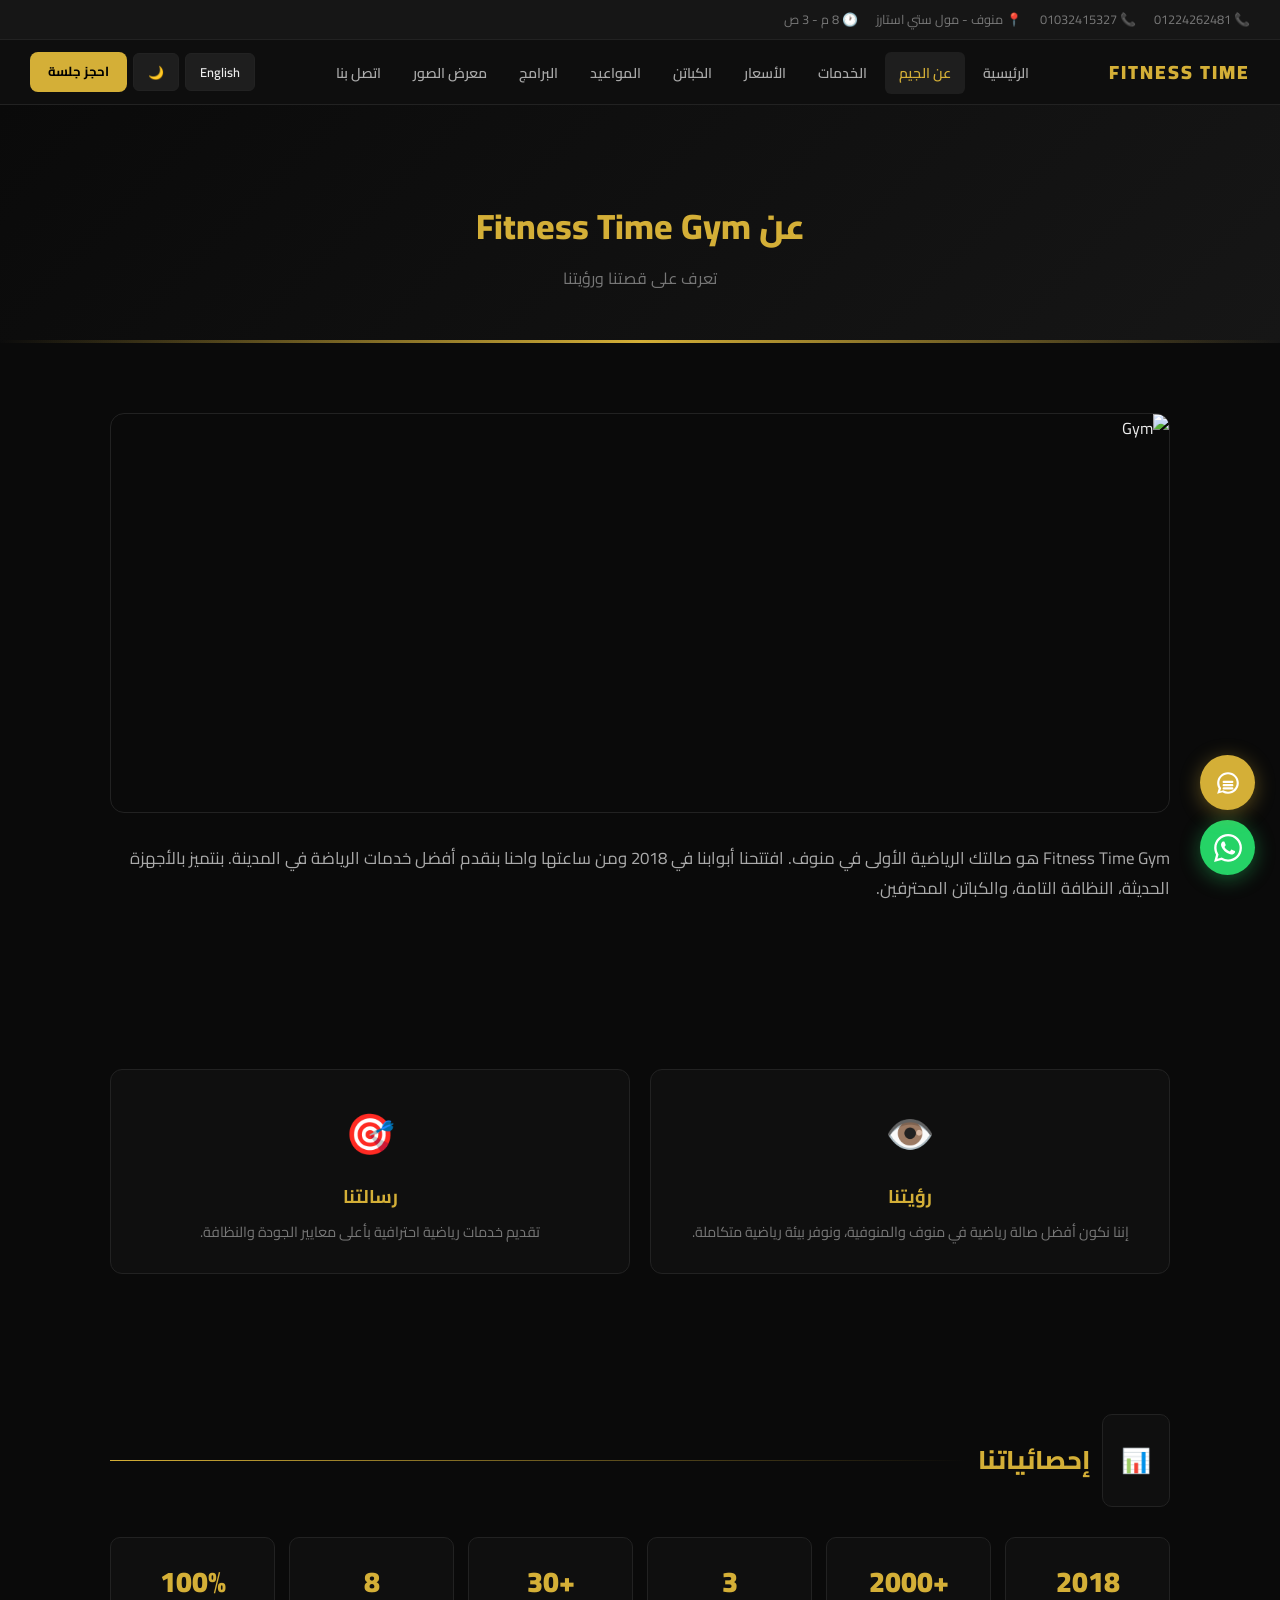
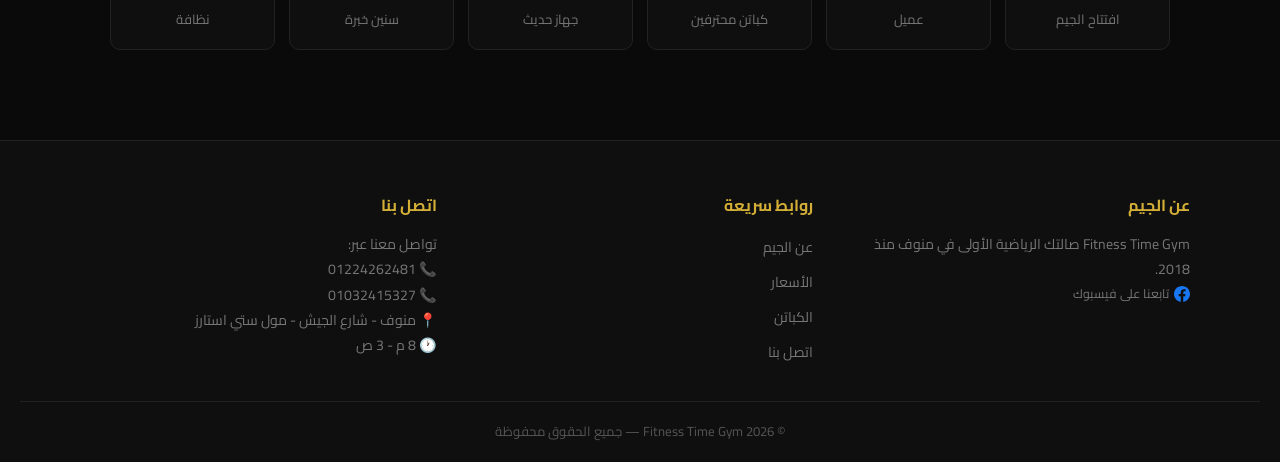
==== about.html @ ae49c4be "fix: chatbot button visibility - higher z-index, white icon, pulse animation" ====
<!DOCTYPE html>
<html lang="ar" dir="rtl">
<head><script>
(function(){var l=localStorage.getItem('ft-lang')||'ar';if(l==='en'){document.documentElement.lang='en';document.documentElement.dir='ltr'}})()
</script>
<meta charset="UTF-8"><meta name="viewport" content="width=device-width,initial-scale=1.0">
<title>عن الجيم - Fitness Time Gym</title>
<link rel="stylesheet" href="css/style.css">
<style>
.about-hero-img{width:100%;height:400px;object-fit:cover;border-radius:14px;border:1px solid var(--border);margin-bottom:30px}
.vision-mission{display:grid;grid-template-columns:1fr 1fr;gap:20px}
@media(max-width:700px){.vision-mission{grid-template-columns:1fr}}
.vm-card{background:var(--bg2);border-radius:12px;padding:28px;border:1px solid var(--border);text-align:center}
.vm-card .ico{font-size:2.5em;margin-bottom:10px}
.vm-card h3{color:var(--gold);font-size:1.15em}
.vm-card p{color:var(--text3);font-size:.9em;margin-top:6px}

.stats-grid{display:grid;grid-template-columns:repeat(auto-fit,minmax(140px,1fr));gap:14px;margin-top:20px}
.stats-grid .st{background:var(--bg2);border-radius:10px;padding:18px 14px;text-align:center;border:1px solid var(--border)}
.stats-grid .st .n{font-size:1.8em;font-weight:900;color:var(--gold)}
.stats-grid .st .l{color:var(--text3);font-size:.82em}
</style>
</head>
<body>
<div class="topbar">
  <div class="topbar-l">
    <span>📞 01224262481</span><span>📞 01032415327</span>
    <span>📍 منوف - مول ستي استارز</span><span>🕐 8 م - 3 ص</span>
  </div>
</div>
<nav>
  <a href="index.html" class="nav-logo">FITNESS TIME</a>
  <ul class="nav-links" id="navLinks">
    <li><a href="index.html" data-i18n="navHome">الرئيسية</a></li>
    <li><a href="about.html" class="active" data-i18n="navAbout">عن الجيم</a></li>
    <li><a href="services.html" data-i18n="navServices">الخدمات</a></li>
    <li><a href="pricing.html" data-i18n="navPricing">الأسعار</a></li>
    <li><a href="trainers.html" data-i18n="navTrainers">الكباتن</a></li>
    <li><a href="schedule.html" data-i18n="navSchedule">المواعيد</a></li>
    <li><a href="programs.html" data-i18n="navPrograms">البرامج</a></li>
    <li><a href="gallery.html" data-i18n="navGallery">معرض الصور</a></li>
    <li><a href="contact.html" data-i18n="navContact">اتصل بنا</a></li>
  </ul>
  <div class="nav-actions">
    <button id="langBtn" onclick="toggleLang()" data-i18n="navLang">English</button>
    <button id="themeBtn" onclick="toggleTheme()">🌙</button>
    <a href="https://wa.me/201224262481" target="_blank" class="btn btn-gold btn-sm" data-i18n="navCta">احجز جلسة</a>
    <button class="nav-toggle" onclick="toggleMenu()">☰</button>
  </div>
</nav>

<div class="page-header">
  <h1 data-i18n="abtTitle">عن Fitness Time Gym</h1>
  <p data-i18n="abtSub">تعرف على قصتنا ورؤيتنا</p>
</div>

<div class="container">
  <section>
    <img class="about-hero-img" src="https://images.unsplash.com/photo-1571902943202-507ec2618e8f?w=1000&q=80" alt="Gym">
    <p class="sd" data-i18n="abtIntro" style="max-width:100%;font-size:1.05em">Fitness Time Gym هو صالتك الرياضية الأولى في منوف. افتتحنا أبوابنا في 2018 ومن ساعتها واحنا بنقدم أفضل خدمات الرياضة في المدينة. بنتميز بالأجهزة الحديثة، النظافة التامة، والكباتن المحترفين. هدفنا هو إننا نساعد كل عميل يوصل لأهدافه الرياضية في أسرع وقت وبأعلى جودة.</p>
  </section>

  <section>
    <div class="vision-mission">
      <div class="vm-card reveal"><div class="ico">👁️</div><h3 data-i18n="vm1">رؤيتنا</h3><p data-i18n="vm1d">إننا نكون أفضل صالة رياضية في منوف والمنوفية، ونوفر بيئة رياضية متكاملة تساعد الجميع يوصل لأهدافهم.</p></div>
      <div class="vm-card reveal"><div class="ico">🎯</div><h3 data-i18n="vm2">رسالتنا</h3><p data-i18n="vm2d">تقديم خدمات رياضية احترافية بأعلى معايير الجودة والنظافة، تحت إشراف نخبة من المدربين المعتمدين.</p></div>
    </div>
  </section>

  <section>
    <div class="sh"><span class="ic">📊</span><h2 data-i18n="statsT">إحصائياتنا</h2><div class="ln"></div></div>
    <div class="stats-grid">
      <div class="st reveal"><div class="n">2018</div><div class="l" data-i18n="st1">عام الافتتاح</div></div>
      <div class="st reveal"><div class="n">+2000</div><div class="l" data-i18n="st2">عميل</div></div>
      <div class="st reveal"><div class="n">3</div><div class="l" data-i18n="st3">كباتن</div></div>
      <div class="st reveal"><div class="n">+30</div><div class="l" data-i18n="st4">جهاز</div></div>
      <div class="st reveal"><div class="n">8</div><div class="l" data-i18n="st5">سنين خبرة</div></div>
      <div class="st reveal"><div class="n">100%</div><div class="l" data-i18n="st6">نظافة</div></div>
    </div>
  </section>


</div>

<footer>
  <div class="ft">
    <div><h3 data-i18n="footerAbout">عن الجيم</h3><p data-i18n="footerAboutT">Fitness Time Gym صالتك الرياضية الأولى في منوف منذ 2018.</p><p><a href="https://www.facebook.com/FitnessTIMEGYM12/" target="_blank" style="display:inline-flex;align-items:center;gap:5px"><svg viewBox="0 0 24 24" fill="#1877f2" width="16" height="16"><path d="M24 12.073c0-6.627-5.373-12-12-12s-12 5.373-12 12c0 5.99 4.388 10.954 10.125 11.854v-8.385H7.078v-3.47h3.047V9.43c0-3.007 1.792-4.669 4.533-4.669 1.312 0 2.686.235 2.686.235v2.953H15.83c-1.491 0-1.956.925-1.956 1.874v2.25h3.328l-.532 3.47h-2.796v8.385C19.612 23.027 24 18.062 24 12.073z"/></svg><span data-i18n="footerFB">تابعنا على فيسبوك</span></a></p></div>
    <div><h3 data-i18n="footerLinks">روابط سريعة</h3><ul><li><a href="about.html" data-i18n="navAbout">عن الجيم</a></li><li><a href="pricing.html" data-i18n="navPricing">الأسعار</a></li><li><a href="trainers.html" data-i18n="navTrainers">الكباتن</a></li><li><a href="contact.html" data-i18n="navContact">اتصل بنا</a></li></ul></div>
    <div><h3 data-i18n="footerContact">اتصل بنا</h3><p data-i18n="footerContactT">تواصل معنا عبر:</p><p>📞 01224262481</p><p>📞 01032415327</p><p>📍 <span data-i18n="footerAddr">منوف - شارع الجيش - مول ستي استارز</span></p><p>🕐 <span data-i18n="footerHours">8 م - 3 ص</span></p></div>
  </div>
  <div class="ft-b">&copy; 2026 Fitness Time Gym — <span data-i18n="footerCopy">جميع الحقوق محفوظة</span></div>
</footer>

<a href="https://wa.me/201224262481" class="whatsapp-float" target="_blank"><svg viewBox="0 0 24 24" fill="#fff"><path d="M17.472 14.382c-.297-.149-1.758-.867-2.03-.967-.273-.099-.471-.148-.67.15-.197.297-.767.966-.94 1.164-.173.199-.347.223-.644.075-.297-.15-1.255-.463-2.39-1.475-.883-.788-1.48-1.761-1.653-2.059-.173-.297-.018-.458.13-.606.134-.133.298-.347.446-.52.149-.174.198-.298.298-.497.099-.198.05-.371-.025-.52-.075-.149-.669-1.612-.916-2.207-.242-.579-.487-.5-.669-.51-.173-.008-.371-.01-.57-.01-.198 0-.52.074-.792.372-.272.297-1.04 1.016-1.04 2.479 0 1.462 1.065 2.875 1.213 3.074.149.198 2.096 3.2 5.077 4.487.709.306 1.262.489 1.694.625.712.227 1.36.195 1.871.118.571-.085 1.758-.719 2.006-1.413.248-.694.248-1.289.173-1.413-.074-.124-.272-.198-.57-.347m-5.421 7.403h-.004a9.87 9.87 0 01-5.031-1.378l-.361-.214-3.741.982.998-3.648-.235-.374a9.86 9.86 0 01-1.51-5.26c.001-5.45 4.436-9.884 9.888-9.884 2.64 0 5.122 1.03 6.988 2.898a9.825 9.825 0 012.893 6.994c-.003 5.45-4.437 9.884-9.885 9.884m8.413-18.297A11.815 11.815 0 0012.05 0C5.495 0 .16 5.335.157 11.892c0 2.096.547 4.142 1.588 5.945L.057 24l6.305-1.654a11.882 11.882 0 005.683 1.448h.005c6.554 0 11.89-5.335 11.893-11.893a11.821 11.821 0 00-3.48-8.413z"/></svg></a>

<script src="js/script.js"></script>
<div class="chat-btn" onclick="toggleChat()"><svg viewBox="0 0 24 24" fill="#fff"><path d="M12 2C6.477 2 2 6.477 2 12c0 1.89.516 3.662 1.41 5.18L2 22l4.82-1.41A9.95 9.95 0 0012 22c5.523 0 10-4.477 10-10S17.523 2 12 2zm0 18c-1.46 0-2.828-.394-4-1.08l-.29-.17-2.86.84.84-2.86-.17-.29A7.96 7.96 0 014 12c0-4.411 3.589-8 8-8s8 3.589 8 8-3.589 8-8 8zm4-10H8a1 1 0 000 2h8a1 1 0 000-2zm0 3H8a1 1 0 000 2h8a1 1 0 000-2zm0 3H8a1 1 0 000 2h8a1 1 0 000-2z"/></svg></div>
<div class="chat-window" id="chatWindow">
  <div class="chat-header"><span data-i18n="chatTitle">💬 Fitness Time</span><button onclick="toggleChat()">✕</button></div>
  <div class="chat-body" id="chatBody"><div class="chat-msg bot" data-i18n="chatWelcome">مرحباً! أنا مساعد Fitness Time. اختر من الأسئلة أدناه:</div></div>
  <div class="chat-qs" id="chatQs">
    <button onclick="chatAnswer('pricing')" data-i18n="q1">💰 الأسعار</button>
    <button onclick="chatAnswer('schedule')" data-i18n="q2">🕐 المواعيد</button>
    <button onclick="chatAnswer('location')" data-i18n="q3">📍 العنوان</button>
    <button onclick="chatAnswer('contact')" data-i18n="q4">📞 التواصل</button>
    <button onclick="chatAnswer('programs')" data-i18n="q5">🏋️ البرامج</button>
    <button onclick="chatAnswer('services')" data-i18n="q6">🔧 الخدمات</button>
  </div>
</div>
</body>
</html>
---- css/style.css ----
@import url('https://fonts.googleapis.com/css2?family=Cairo:wght@300;400;600;700;800;900&display=swap');

:root{--bg:#0a0a0a;--bg2:#0f0f0f;--bg3:#161616;--bg4:#1e1e1e;--bg5:#252525;--text:#eee;--text2:#aaa;--text3:#777;--text4:#555;--border:#222;--gold:#d4af37;--gold2:#c9a82e;--shadow:0 8px 40px rgba(0,0,0,.4);--nav-bg:rgba(15,15,15,.95)}
.light{--bg:#f5f5f5;--bg2:#fff;--bg3:#f0f0f0;--bg4:#e8e8e8;--bg5:#ddd;--text:#111;--text2:#555;--text3:#888;--text4:#aaa;--border:#ddd;--shadow:0 8px 40px rgba(0,0,0,.08);--nav-bg:rgba(255,255,255,.95)}

*{margin:0;padding:0;box-sizing:border-box}
html{scroll-behavior:smooth}
body{font-family:'Cairo',sans-serif;background:var(--bg);color:var(--text);line-height:1.8;transition:background .35s,color .35s;overflow-x:hidden}

a{text-decoration:none;color:inherit}
img{max-width:100%;display:block}

/* ===== TOP BAR ===== */
.topbar{display:flex;justify-content:space-between;align-items:center;padding:8px 30px;background:var(--bg3);border-bottom:1px solid var(--border);font-size:.8em;transition:.35s;flex-wrap:wrap;gap:6px}
.topbar-l{display:flex;gap:18px;flex-wrap:wrap}
.topbar-l span{color:var(--text3);display:flex;align-items:center;gap:5px}
.topbar-l span svg{width:14px;height:14px;fill:var(--gold)}
.topbar-r{display:flex;gap:10px}
.topbar-r a{color:var(--text4);transition:.3s;font-size:1.1em}
.topbar-r a:hover{color:var(--gold)}

/* ===== NAVBAR ===== */
nav{display:flex;justify-content:space-between;align-items:center;padding:0 30px;height:65px;background:var(--nav-bg);border-bottom:1px solid var(--border);position:sticky;top:0;z-index:1000;backdrop-filter:blur(12px);transition:.35s}
.nav-logo{font-weight:900;font-size:1.2em;color:var(--gold);letter-spacing:2px}
.nav-links{display:flex;gap:4px;list-style:none}
.nav-links a{padding:8px 14px;border-radius:6px;color:var(--text2);font-size:.88em;font-weight:600;transition:.3s}
.nav-links a:hover,.nav-links a.active{color:var(--gold);background:var(--bg4)}
.nav-actions{display:flex;gap:6px;align-items:center}
.nav-actions button{background:var(--bg4);border:1px solid var(--border);color:var(--text);padding:6px 14px;border-radius:6px;cursor:pointer;font-size:.8em;font-family:inherit;font-weight:600;transition:.3s}
.nav-actions button:hover{border-color:var(--gold);color:var(--gold)}
.nav-actions .btn-gold{background:var(--gold);color:#000;border-color:var(--gold)}
.nav-actions .btn-gold:hover{background:var(--gold2)}
.nav-toggle{display:none;background:none;border:none;color:var(--text);font-size:1.5em;cursor:pointer;padding:4px}

/* ===== PAGE HEADER ===== */
.page-header{background:linear-gradient(135deg,#0a0a0a,#161616);padding:90px 20px 50px;text-align:center;position:relative}
.light .page-header{background:linear-gradient(135deg,#f5f5f5,#e8e8e8)}
.page-header::after{content:'';position:absolute;bottom:0;left:0;right:0;height:3px;background:linear-gradient(90deg,transparent,var(--gold),transparent)}
.page-header h1{font-size:2.2em;font-weight:800;color:var(--gold)}
.page-header p{color:var(--text3);margin-top:6px;font-size:1em}

/* ===== CONTAINER ===== */
.container{max-width:1100px;margin:auto;padding:0 20px}
section{padding:70px 0}
.sh{display:flex;align-items:center;gap:12px;margin-bottom:30px}
.sh .ic{font-size:1.5em}
.sh h2{font-size:clamp(1.2em,2.5vw,1.6em);font-weight:800;color:var(--gold);white-space:nowrap}
.sh .ln{flex:1;height:1px;background:linear-gradient(90deg,var(--gold),transparent)}
.sd{color:var(--text2);font-size:1em;margin-bottom:25px;max-width:700px}

/* ===== BUTTONS ===== */
.btn{display:inline-block;padding:11px 28px;border-radius:8px;font-weight:700;font-size:.9em;font-family:inherit;border:none;cursor:pointer;transition:.3s}
.btn-gold{background:var(--gold);color:#000}
.btn-gold:hover{background:var(--gold2);transform:translateY(-2px);box-shadow:0 6px 20px rgba(212,175,55,.3)}
.btn-outline{background:transparent;border:2px solid var(--gold);color:var(--gold)}
.btn-outline:hover{background:var(--gold);color:#000;transform:translateY(-2px)}
.btn-sm{padding:8px 18px;font-size:.82em}

/* ===== GRIDS ===== */
.g4{display:grid;grid-template-columns:repeat(auto-fit,minmax(230px,1fr));gap:18px}
.g3{display:grid;grid-template-columns:repeat(auto-fit,minmax(270px,1fr));gap:18px}
.g2{display:grid;grid-template-columns:repeat(auto-fit,minmax(320px,1fr));gap:20px}

/* ===== CARDS ===== */
.card{background:var(--bg2);border-radius:12px;overflow:hidden;border:1px solid var(--border);transition:.4s}
.card:hover{border-color:var(--gold);transform:translateY(-6px);box-shadow:0 12px 40px rgba(212,175,55,.1)}
.card img{width:100%;height:200px;object-fit:cover;display:block;transition:.5s;aspect-ratio:16/9}
.card:hover img{transform:scale(1.05)}
.card-b{padding:18px}
.card-b h3{color:var(--gold);font-size:1.05em;margin-bottom:4px}
.card-b p{color:var(--text3);font-size:.88em}
.card-b .tag{display:inline-block;background:var(--gold);color:#000;font-size:.65em;font-weight:800;padding:2px 12px;border-radius:20px;margin-top:6px}

/* ===== HERO ===== */
.hero{min-height:90vh;display:flex;flex-direction:column;justify-content:center;align-items:center;text-align:center;padding:140px 20px 60px;position:relative;overflow:hidden}
.hero-bg{position:absolute;inset:0;background:linear-gradient(135deg,#0a0a0a,#111,#0a0a0a);z-index:-1;overflow:hidden}
.light .hero-bg{background:linear-gradient(135deg,#f5f5f5,#e8e8e8,#f5f5f5)}
.hero-bg::before{content:'';position:absolute;inset:0;background:radial-gradient(circle at 30% 50%,rgba(212,175,55,.06)0%,transparent 60%),radial-gradient(circle at 70% 50%,rgba(212,175,55,.04)0%,transparent 60%)}
.hero h1{font-size:clamp(2.2em,6vw,4.5em);font-weight:900;color:var(--gold);letter-spacing:4px;text-transform:uppercase;line-height:1.1}
.hero .sub{font-size:clamp(1em,2vw,1.4em);color:var(--text2);margin-top:10px;font-weight:600}
.hl{width:80px;height:3px;background:var(--gold);margin:20px auto 0;border-radius:3px}
.hero .tagline{font-size:1.05em;color:var(--text3);margin-top:14px}

/* ===== HERO STATS ===== */
.hero-stats{display:flex;gap:30px;margin-top:35px;flex-wrap:wrap;justify-content:center}
.hero-stat{text-align:center}
.hero-stat .num{font-size:2em;font-weight:900;color:var(--gold)}
.hero-stat .lbl{color:var(--text3);font-size:.8em;margin-top:-2px}

/* ===== TABS ===== */
.tabs{display:flex;gap:8px;margin-bottom:25px;flex-wrap:wrap}
.tab{background:var(--bg4);border:1px solid var(--border);color:var(--text2);padding:10px 22px;border-radius:8px;cursor:pointer;font-size:.9em;font-family:inherit;font-weight:600;transition:.3s}
.tab:hover{border-color:var(--gold);color:var(--gold)}
.tab.active{background:var(--gold);color:#000;border-color:var(--gold)}
.tab-c{display:none;animation:fadeIn .4s ease}
.tab-c.active{display:block}

@keyframes fadeIn{from{opacity:0;transform:translateY(15px)}to{opacity:1;transform:translateY(0)}}

/* ===== TABLE ===== */
.tw{background:var(--bg2);border-radius:12px;overflow:hidden;border:1px solid var(--border)}
table{width:100%;border-collapse:collapse}
th{background:var(--gold);color:#000;font-weight:800;padding:14px 16px;font-size:.92em;text-align:center}
td{padding:12px 16px;text-align:center;border-bottom:1px solid var(--border);color:var(--text2);font-size:.9em}
tr:last-child td{border-bottom:none}
tr td:first-child{font-weight:700;color:var(--text)}
.tg{color:var(--gold);font-weight:700}

/* ===== PRICING ===== */
.pg{display:grid;grid-template-columns:repeat(auto-fit,minmax(240px,1fr));gap:16px}
.pc{background:var(--bg2);border-radius:12px;padding:26px 20px 22px;border:1px solid var(--border);transition:.4s;text-align:center}
.pc:hover{border-color:var(--gold);transform:translateY(-5px);box-shadow:0 12px 35px rgba(212,175,55,.1)}
.pc.featured{border-color:var(--gold);position:relative}
.pc.featured::before{content:'⭐';position:absolute;top:8px;right:10px;font-size:1.1em}
.pc .pt{font-size:.7em;text-transform:uppercase;letter-spacing:2px;color:var(--text4);margin-bottom:3px}
.pc .pn{font-size:1em;font-weight:800;color:var(--gold);margin-bottom:6px}
.pc .pp{font-size:2em;font-weight:900;color:var(--text)}
.pc .pp span{font-size:.45em;font-weight:400;color:var(--text3)}
.pc .pd{color:var(--text3);font-size:.82em;margin-top:6px}

/* ===== FOOTER ===== */
footer{background:var(--bg2);border-top:1px solid var(--border);padding:50px 20px 0;margin-top:20px;transition:.35s}
.ft{max-width:1100px;margin:auto;display:grid;grid-template-columns:repeat(auto-fit,minmax(200px,1fr));gap:30px;padding-bottom:30px}
.ft h3{color:var(--gold);font-size:1em;font-weight:700;margin-bottom:12px}
.ft p,.ft a{color:var(--text3);font-size:.88em;transition:.3s}
.ft a:hover{color:var(--gold)}
.ft ul{list-style:none}
.ft ul li{margin-bottom:6px}
.ft-social{display:flex;gap:10px;margin-top:10px}
.ft-social a{width:36px;height:36px;border-radius:50%;border:1px solid var(--border);display:flex;align-items:center;justify-content:center;font-size:.9em;transition:.3s}
.ft-social a:hover{border-color:var(--gold);color:var(--gold)}
.ft-b{text-align:center;padding:18px 0;border-top:1px solid var(--border);color:var(--text4);font-size:.82em}

/* ===== CHATBOT ===== */
.chat-btn{position:fixed;bottom:90px;right:25px;z-index:1001;width:55px;height:55px;border-radius:50%;background:var(--gold);display:flex;align-items:center;justify-content:center;box-shadow:0 4px 20px rgba(212,175,55,.4);cursor:pointer;transition:.3s;border:none;animation:chatPulse 2s infinite}
.chat-btn:hover{transform:scale(1.1)}
.chat-btn svg{width:26px;height:26px}
@keyframes chatPulse{0%{box-shadow:0 4px 20px rgba(212,175,55,.4)}50%{box-shadow:0 4px 30px rgba(212,175,55,.7)}100%{box-shadow:0 4px 20px rgba(212,175,55,.4)}}
.chat-window{position:fixed;bottom:155px;right:25px;z-index:1000;width:340px;max-height:460px;background:var(--bg2);border:1px solid var(--border);border-radius:16px;overflow:hidden;box-shadow:0 8px 40px rgba(0,0,0,.5);display:none;flex-direction:column}
.chat-window.open{display:flex}
.chat-header{background:var(--gold);color:#000;padding:14px 18px;font-weight:700;font-size:.95em;display:flex;justify-content:space-between;align-items:center}
.chat-header button{background:none;border:none;color:#000;font-size:1.2em;cursor:pointer;padding:0;font-family:inherit}
.chat-body{flex:1;padding:14px;overflow-y:auto;max-height:300px;min-height:200px}
.chat-msg{margin-bottom:10px;padding:10px 14px;border-radius:12px;font-size:.85em;line-height:1.6;animation:fadeIn .3s;white-space:pre-line}
.chat-msg.bot{background:var(--bg4);color:var(--text);border-bottom-right-radius:4px}
.chat-msg.user{background:var(--gold);color:#000;border-bottom-left-radius:4px;margin-left:auto;max-width:80%;text-align:left}
.chat-qs{padding:10px 14px;border-top:1px solid var(--border);display:flex;flex-wrap:wrap;gap:6px}
.chat-qs button{background:var(--bg4);border:1px solid var(--border);color:var(--text2);padding:7px 12px;border-radius:20px;font-size:.75em;cursor:pointer;font-family:inherit;transition:.3s;font-weight:600}
.chat-qs button:hover{background:var(--gold);color:#000;border-color:var(--gold)}
.chat-back{display:block;background:none;border:none;color:var(--gold);cursor:pointer;font-size:.8em;font-weight:600;padding:8px 0;font-family:inherit;margin-top:4px}

/* ===== WHATSAPP FLOAT ===== */
.whatsapp-float{position:fixed;bottom:25px;right:25px;z-index:999;width:55px;height:55px;border-radius:50%;background:#25d366;display:flex;align-items:center;justify-content:center;box-shadow:0 4px 20px rgba(37,211,102,.4);transition:.3s;animation:pulse 2s infinite}
.whatsapp-float:hover{transform:scale(1.1);box-shadow:0 6px 30px rgba(37,211,102,.5)}
.whatsapp-float svg{width:28px;height:28px;fill:#fff}
@keyframes pulse{0%{box-shadow:0 4px 20px rgba(37,211,102,.4)}50%{box-shadow:0 4px 30px rgba(37,211,102,.6)}100%{box-shadow:0 4px 20px rgba(37,211,102,.4)}}

/* ===== SCROLL REVEAL ===== */
.reveal{opacity:0;transform:translateY(30px);transition:.6s}
.reveal.show{opacity:1;transform:translateY(0)}

/* ===== INFO CARDS ===== */
.ig{display:grid;grid-template-columns:repeat(auto-fit,minmax(200px,1fr));gap:16px}
.ic{background:var(--bg2);padding:24px 18px;border-radius:10px;text-align:center;border:1px solid var(--border);transition:.4s}
.ic:hover{border-color:var(--gold);transform:translateY(-4px);box-shadow:0 10px 30px rgba(212,175,55,.08)}
.ic .ico{font-size:2em;margin-bottom:8px}
.ic h3{color:var(--gold);font-size:1em;margin-bottom:5px}
.ic p{color:var(--text3);font-size:.88em}

/* ===== GALLERY ===== */
.gl{display:grid;grid-template-columns:repeat(auto-fill,minmax(250px,1fr));gap:14px}
.gl img{width:100%;height:230px;object-fit:cover;border-radius:10px;border:1px solid var(--border);transition:.4s;cursor:pointer;aspect-ratio:4/3}
.gl img:hover{border-color:var(--gold);transform:scale(1.02);box-shadow:0 8px 25px rgba(212,175,55,.1)}

/* ===== CONTACT FORM ===== */
.cf{display:grid;grid-template-columns:1fr 1fr;gap:30px}
@media(max-width:700px){.cf{grid-template-columns:1fr}}
.cf input,.cf textarea,.cf select{width:100%;padding:12px 16px;background:var(--bg4);border:1px solid var(--border);border-radius:8px;color:var(--text);font-family:inherit;font-size:.9em;transition:.3s;outline:none}
.cf input:focus,.cf textarea:focus,.cf select:focus{border-color:var(--gold)}
.cf textarea{height:130px;resize:vertical}
.cf label{font-size:.88em;color:var(--text2);margin-bottom:4px;display:block}

/* ===== SHOP ===== */
.shop-g{display:grid;grid-template-columns:repeat(auto-fit,minmax(220px,1fr));gap:18px}
.shop-c{background:var(--bg2);border-radius:12px;overflow:hidden;border:1px solid var(--border);transition:.4s}
.shop-c:hover{border-color:var(--gold);transform:translateY(-5px);box-shadow:0 12px 35px rgba(212,175,55,.1)}
.shop-c img{width:100%;height:220px;object-fit:cover}
.shop-b{padding:16px}
.shop-b h3{color:var(--gold);font-size:1em}
.shop-b .price{font-size:1.2em;font-weight:800;color:var(--text);margin:6px 0}
.shop-b .price span{font-size:.7em;color:var(--text3);font-weight:400}
.shop-b .old{text-decoration:line-through;color:var(--text4);font-size:.85em;margin-right:6px}

/* ===== TRAINERS ===== */
.tg{display:grid;grid-template-columns:repeat(auto-fit,minmax(220px,1fr));gap:22px}
.tc{background:var(--bg2);border-radius:14px;text-align:center;padding:30px 18px 22px;border:1px solid var(--border);transition:.4s}
.tc:hover{border-color:var(--gold);transform:translateY(-6px);box-shadow:0 12px 35px rgba(212,175,55,.1)}
.tc .av{width:100px;height:100px;margin:0 auto 14px;border-radius:50%;display:flex;align-items:center;justify-content:center;font-size:2.2em;font-weight:900;color:var(--gold);background:var(--bg4);border:3px solid var(--gold);transition:.4s}
.tc:hover .av{background:var(--gold);color:#000}
.tc h3{color:var(--gold);font-size:1.1em}
.tc .role{color:var(--text3);font-size:.85em;margin-top:2px}
.tc .t-spec{margin-top:10px;display:flex;flex-wrap:wrap;gap:6px;justify-content:center}
.tc .t-spec span{background:var(--bg4);padding:3px 12px;border-radius:20px;font-size:.75em;color:var(--text2);border:1px solid var(--border)}

/* ===== TESTIMONIALS ===== */
.test-grid{display:grid;grid-template-columns:repeat(auto-fit,minmax(280px,1fr));gap:18px}
.test-c{background:var(--bg2);border-radius:12px;padding:22px;border:1px solid var(--border);transition:.4s}
.test-c:hover{border-color:var(--gold)}
.test-c .stars{color:var(--gold);margin-bottom:6px}
.test-c p{color:var(--text2);font-size:.9em;font-style:italic}
.test-c .author{color:var(--gold);font-weight:700;margin-top:10px;font-size:.9em}

/* ===== RESPONSIVE ===== */
@media(max-width:850px){
  .nav-links{display:none;position:absolute;top:65px;left:0;right:0;background:var(--nav-bg);border-bottom:1px solid var(--border);flex-direction:column;padding:12px 20px;gap:2px}
  .nav-links.open{display:flex}
  .nav-links a{padding:10px 14px}
  .nav-toggle{display:block}
  .topbar-l{font-size:.78em;gap:10px}
}
@media(max-width:500px){
  .topbar{padding:6px 14px;justify-content:center}
  .topbar-l{gap:8px;justify-content:center}
  nav{padding:0 14px}
  section{padding:40px 0}
  .hero{padding:120px 16px 40px;min-height:auto}
  .hero-stats{gap:16px}
  .hero-stat .num{font-size:1.5em}
  .page-header{padding:80px 16px 35px}
  .page-header h1{font-size:1.5em}
}

/* ===== REVIEW FORM ===== */
.review-form{max-width:600px;margin:40px auto 0;background:var(--bg2);border:1px solid var(--border);border-radius:16px;padding:36px;box-shadow:var(--shadow)}
.review-form .rf-row{display:grid;grid-template-columns:1fr auto;gap:16px;align-items:center;margin-bottom:18px}
.review-form input,.review-form textarea{width:100%;padding:14px 18px;border:1px solid var(--border);border-radius:10px;background:var(--bg3);color:var(--text);font-family:inherit;font-size:.95em;transition:.3s;margin-bottom:16px}
.review-form input:focus,.review-form textarea:focus{outline:none;border-color:var(--gold);box-shadow:0 0 0 3px rgba(212,175,55,.15)}
.review-form textarea{resize:vertical;min-height:100px}
.review-form .btn{width:100%;padding:14px;font-size:1em;border-radius:10px;cursor:pointer}
.star-rating{direction:ltr;text-align:center;margin-bottom:16px;font-size:2.4em;letter-spacing:6px}
.star-rating .star{color:var(--bg4);cursor:pointer;transition:.2s;padding:0 2px}
.star-rating .star.active,.star-rating .star:hover{color:var(--gold);text-shadow:0 0 12px rgba(212,175,55,.3)}
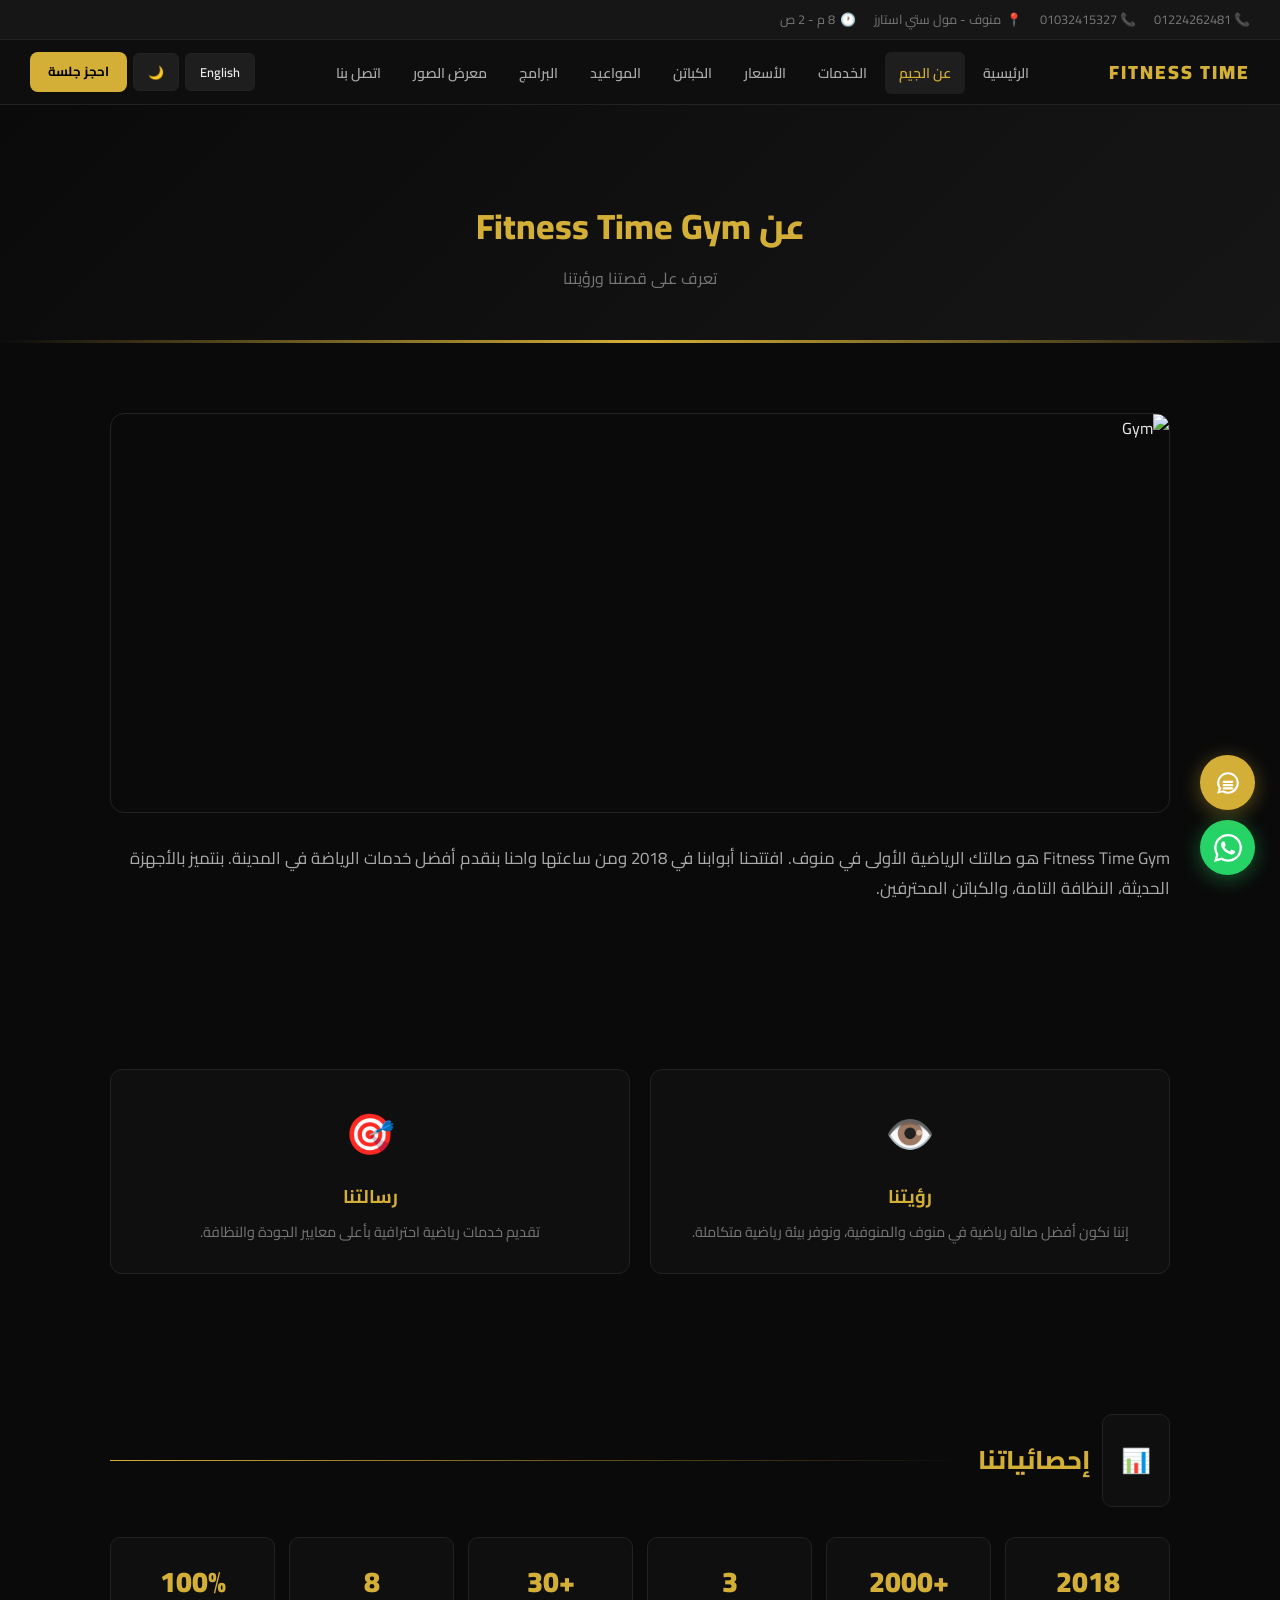
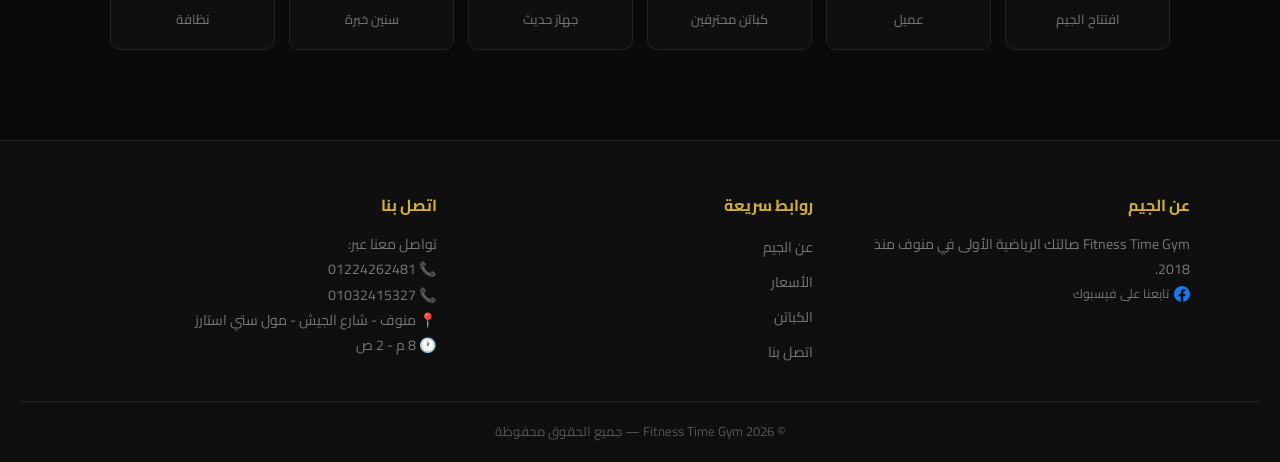
==== commit b03cf7a4: "fix: update all hours to 2AM closing, add data-i18n to topbars, fix contact hours, English AM/PM for" ====
--- a/about.html
+++ b/about.html
@@ -25,7 +25,7 @@
 <div class="topbar">
   <div class="topbar-l">
     <span>📞 01224262481</span><span>📞 01032415327</span>
-    <span>📍 منوف - مول ستي استارز</span><span>🕐 8 م - 3 ص</span>
+    <span>📍 <span data-i18n="topAddr">منوف - مول ستي استارز</span></span><span>🕐 <span data-i18n="topHours">8 م - 2 ص</span></span>
   </div>
 </div>
 <nav>
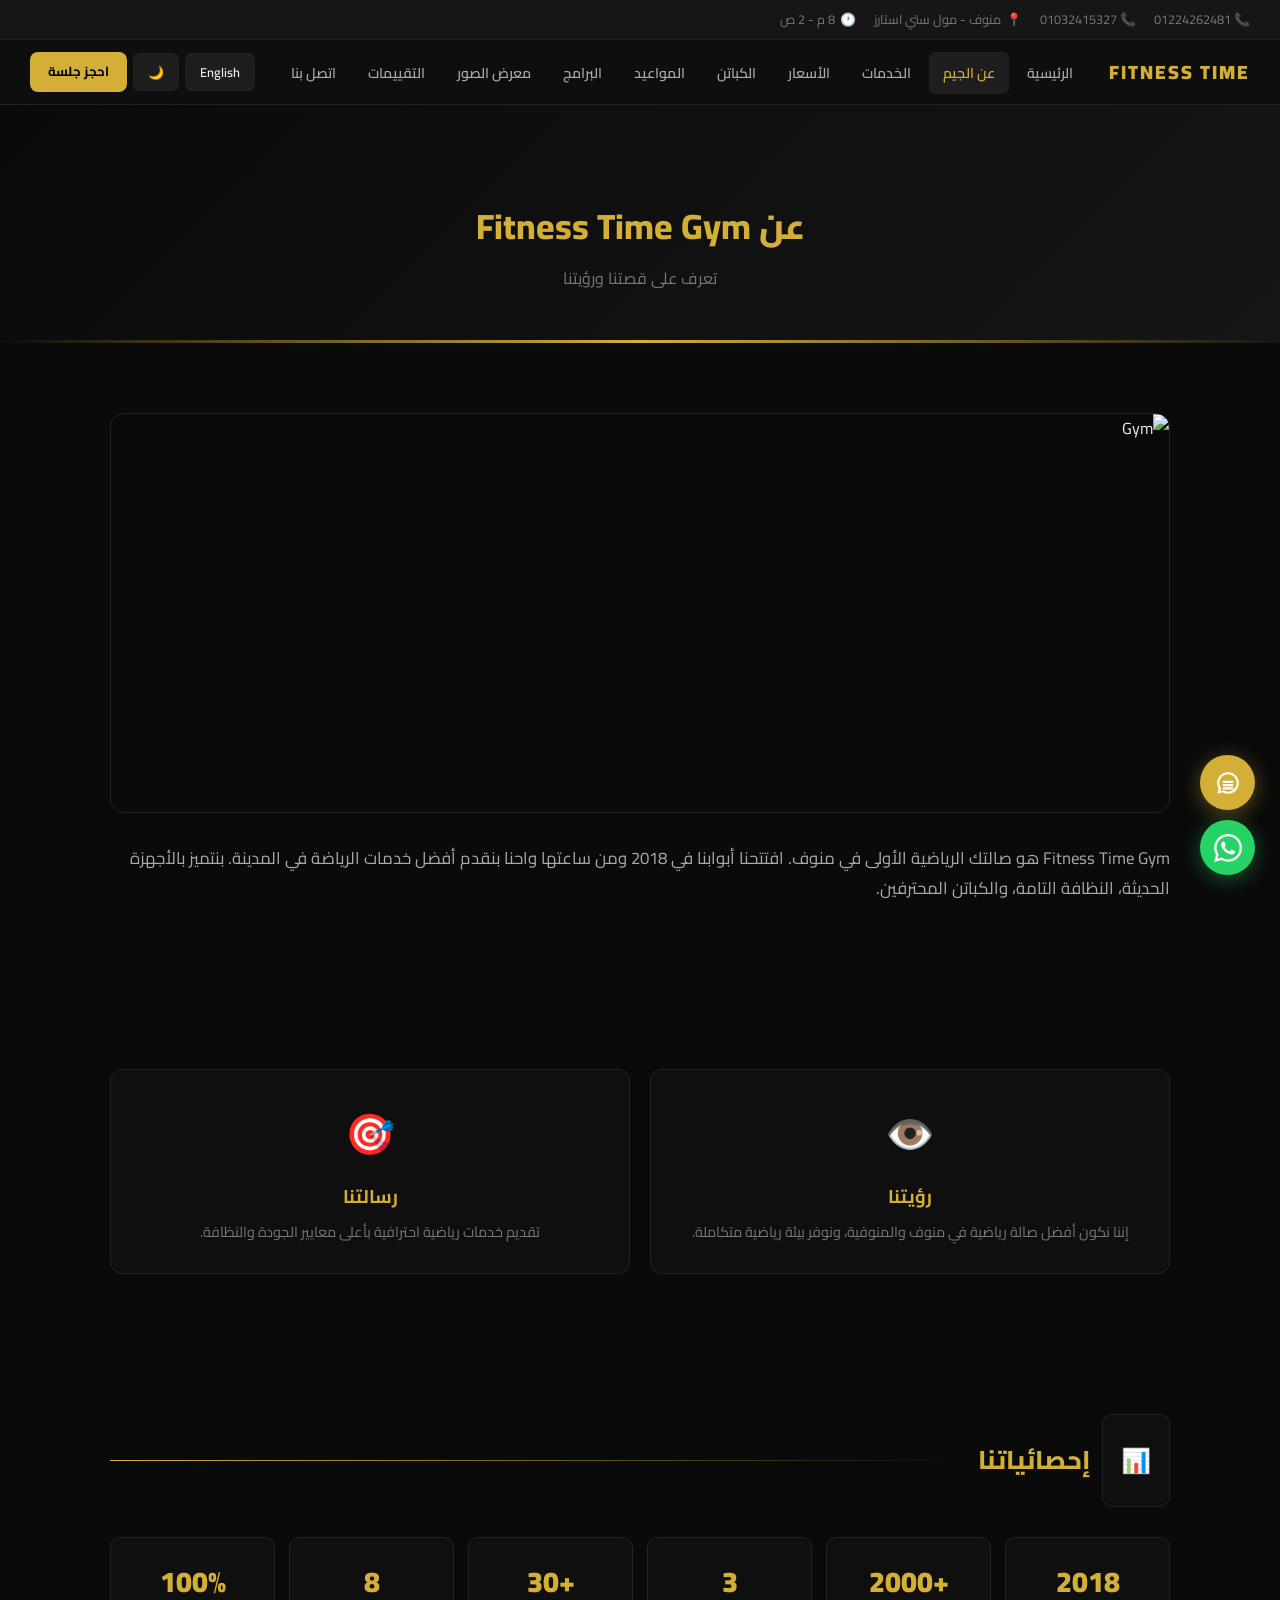
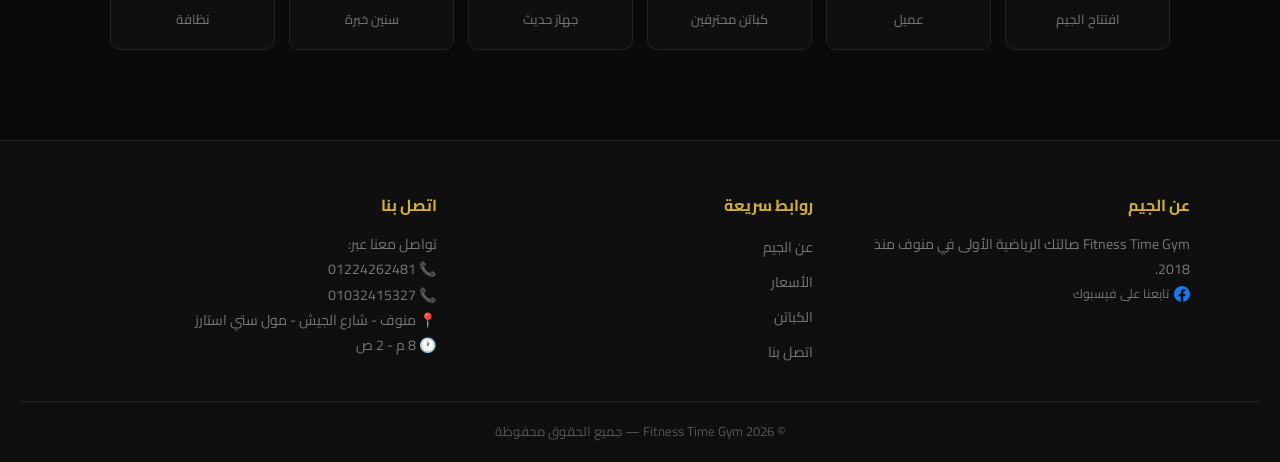
==== commit 6d39abe1: "feat: create reviews page with avg rating, all reviews, and form; remove from trainers" ====
--- a/about.html
+++ b/about.html
@@ -39,6 +39,7 @@
     <li><a href="schedule.html" data-i18n="navSchedule">المواعيد</a></li>
     <li><a href="programs.html" data-i18n="navPrograms">البرامج</a></li>
     <li><a href="gallery.html" data-i18n="navGallery">معرض الصور</a></li>
+    <li><a href="reviews.html" data-i18n="navReviews">التقييمات</a></li>
     <li><a href="contact.html" data-i18n="navContact">اتصل بنا</a></li>
   </ul>
   <div class="nav-actions">
--- a/css/style.css
+++ b/css/style.css
@@ -62,13 +62,13 @@
 .g2{display:grid;grid-template-columns:repeat(auto-fit,minmax(320px,1fr));gap:20px}
 
 /* ===== CARDS ===== */
-.card{background:var(--bg2);border-radius:12px;overflow:hidden;border:1px solid var(--border);transition:.4s}
-.card:hover{border-color:var(--gold);transform:translateY(-6px);box-shadow:0 12px 40px rgba(212,175,55,.1)}
-.card img{width:100%;height:200px;object-fit:cover;display:block;transition:.5s;aspect-ratio:16/9}
-.card:hover img{transform:scale(1.05)}
-.card-b{padding:18px}
-.card-b h3{color:var(--gold);font-size:1.05em;margin-bottom:4px}
-.card-b p{color:var(--text3);font-size:.88em}
+.card,.prog-card{background:var(--bg2);border-radius:12px;overflow:hidden;border:1px solid var(--border);transition:.4s}
+.card:hover,.prog-card:hover{border-color:var(--gold);transform:translateY(-6px);box-shadow:0 12px 40px rgba(212,175,55,.1)}
+.card img,.prog-card img{width:100%;height:200px;object-fit:cover;display:block;transition:.5s;aspect-ratio:16/9}
+.card:hover img,.prog-card:hover img{transform:scale(1.05)}
+.card-b,.prog-b{padding:18px}
+.card-b h3,.prog-b h3{color:var(--gold);font-size:1.05em;margin-bottom:4px}
+.card-b p,.prog-b p{color:var(--text3);font-size:.88em}
 .card-b .tag{display:inline-block;background:var(--gold);color:#000;font-size:.65em;font-weight:800;padding:2px 12px;border-radius:20px;margin-top:6px}
 
 /* ===== HERO ===== */
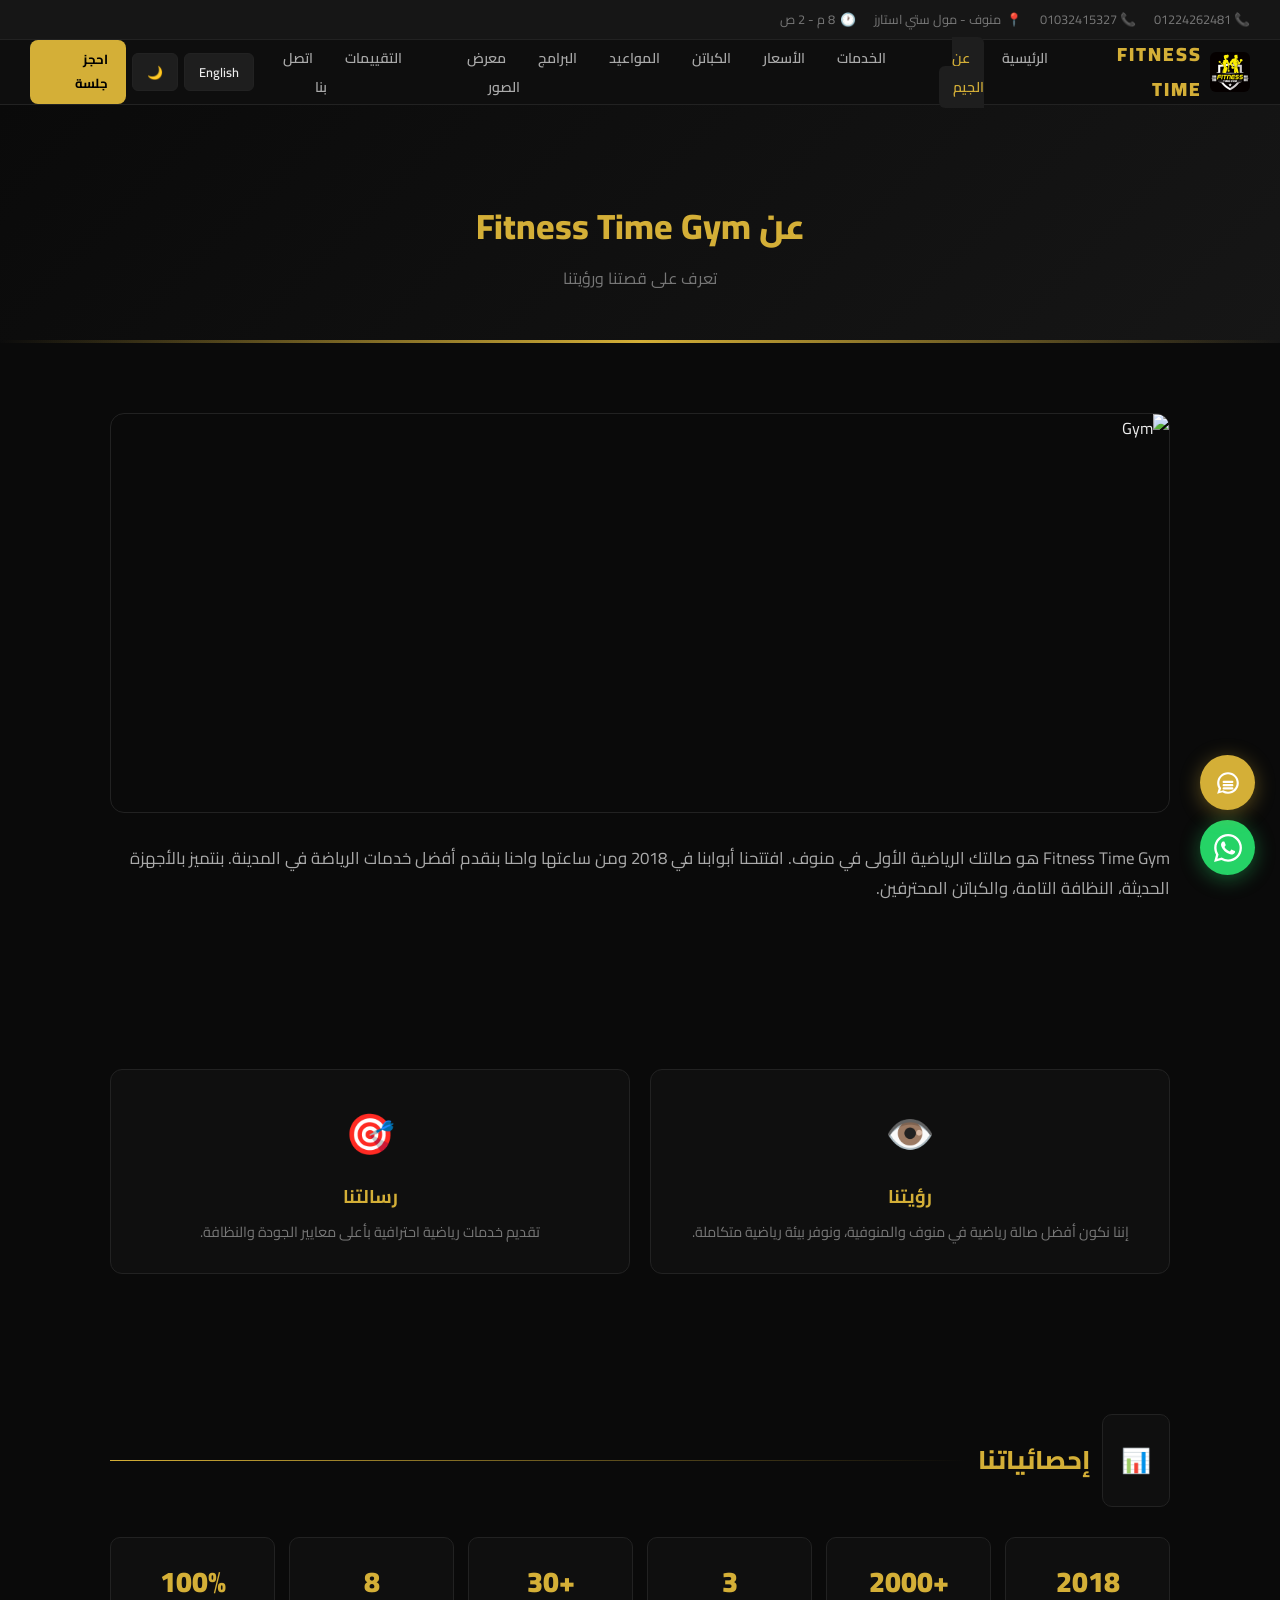
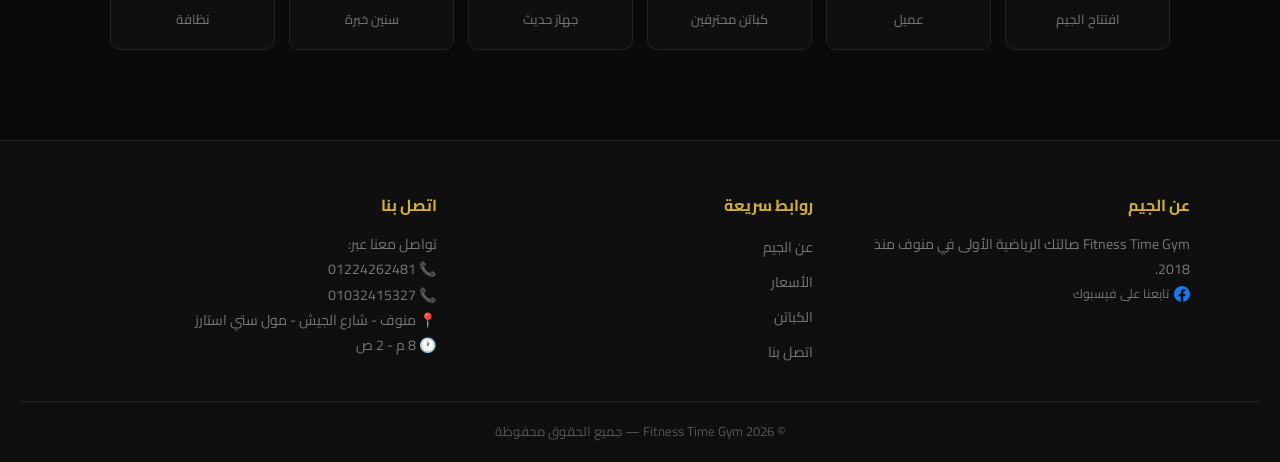
==== commit bf9fdb5b: "feat: add logo image to nav on all pages" ====
--- a/about.html
+++ b/about.html
@@ -29,7 +29,7 @@
   </div>
 </div>
 <nav>
-  <a href="index.html" class="nav-logo">FITNESS TIME</a>
+  <a href="index.html" class="nav-logo" style="display:flex;align-items:center;gap:8px"><img src="images/304953276_562180502370893_6630783382951813738_n.jpg" alt="Fitness Time" style="height:40px;display:block;border-radius:6px">FITNESS TIME</a>
   <ul class="nav-links" id="navLinks">
     <li><a href="index.html" data-i18n="navHome">الرئيسية</a></li>
     <li><a href="about.html" class="active" data-i18n="navAbout">عن الجيم</a></li>
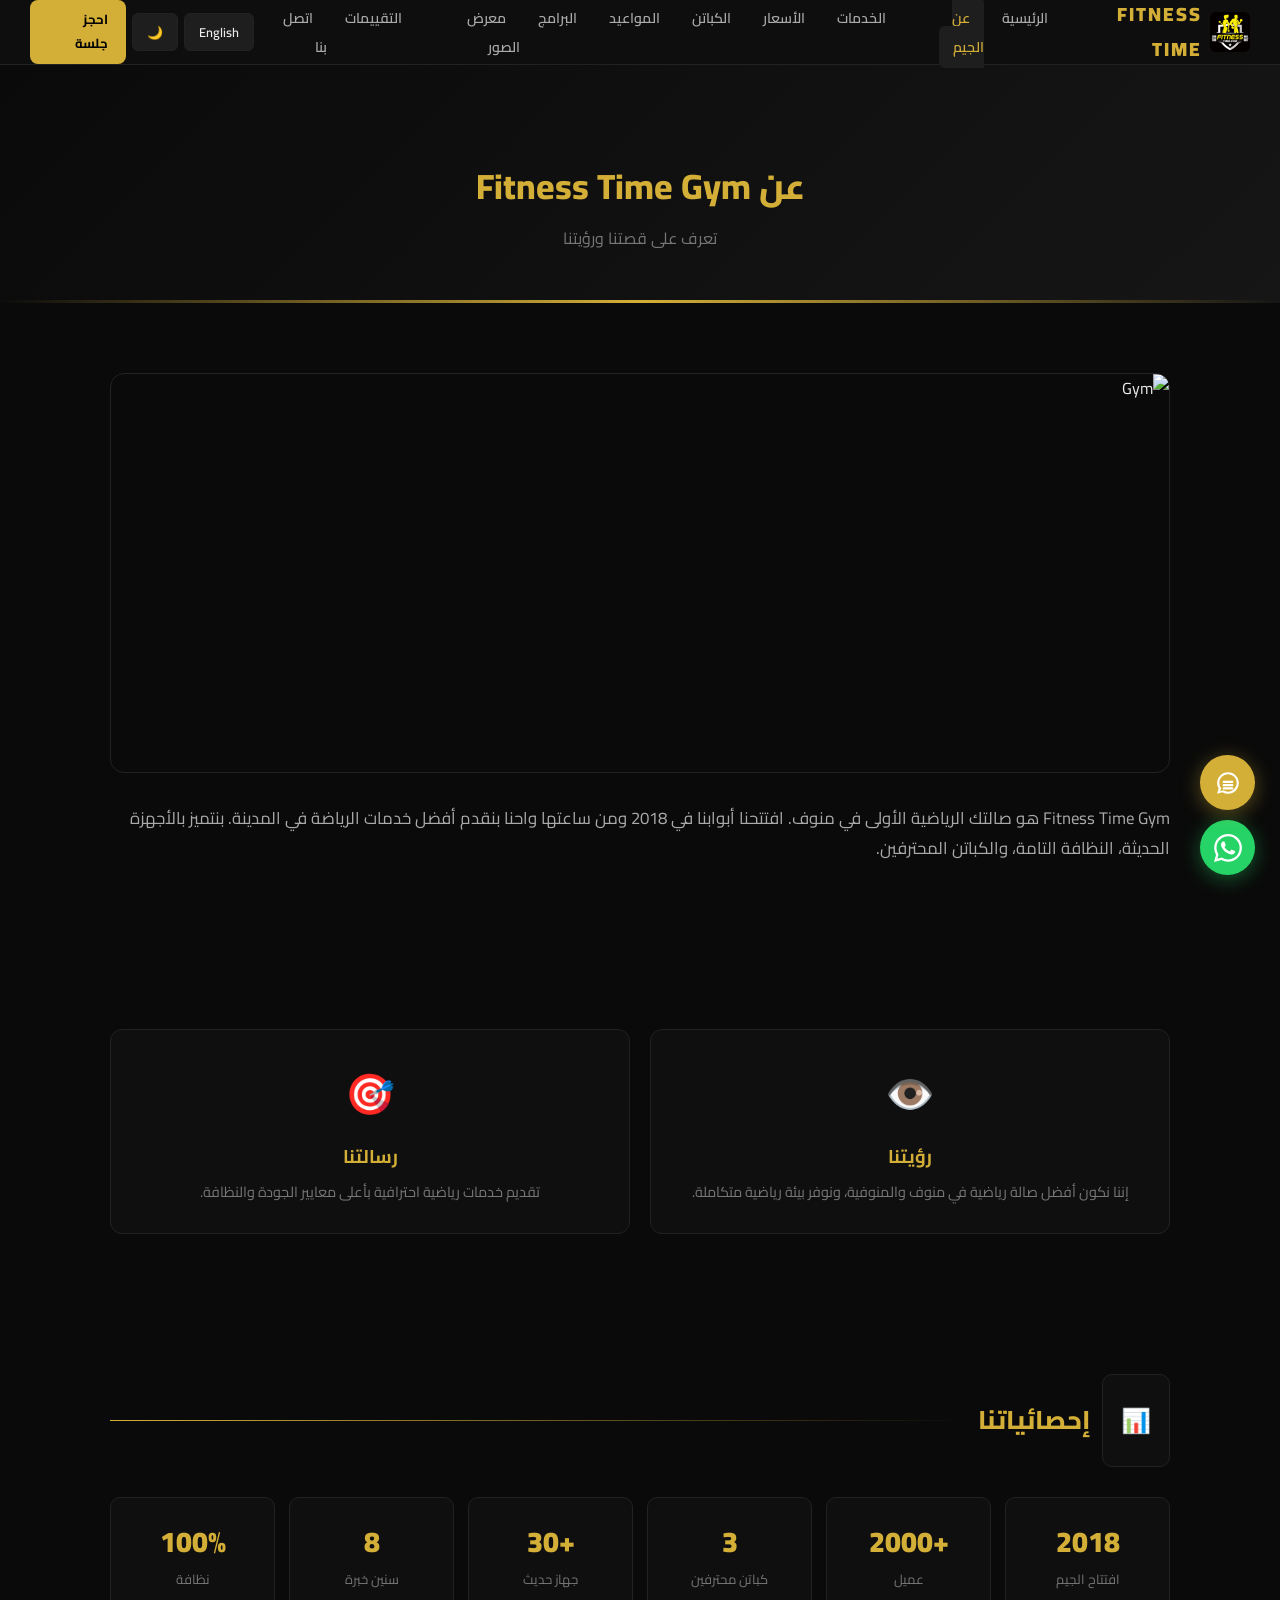
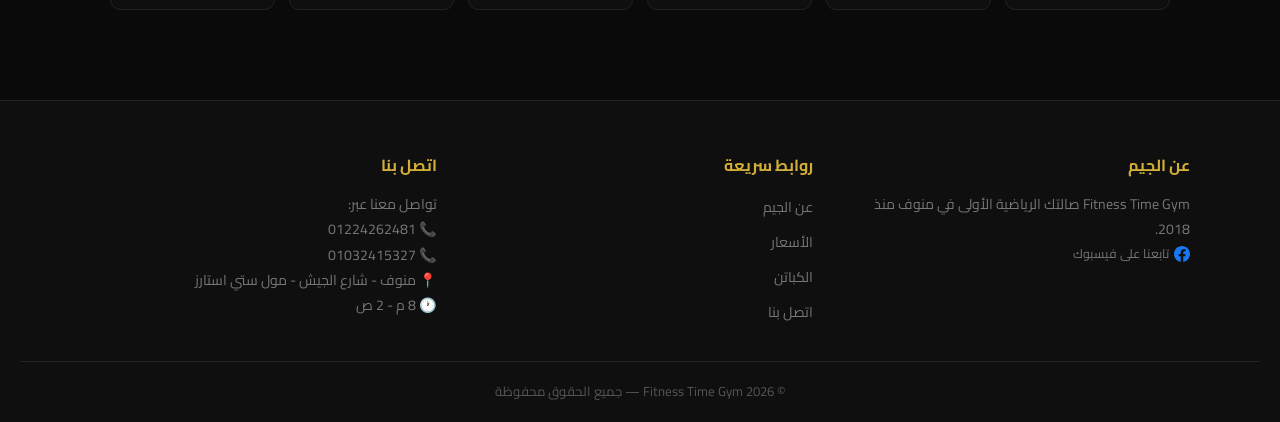
==== commit 53558e2f: "remove topbar from all pages" ====
--- a/about.html
+++ b/about.html
@@ -22,11 +22,6 @@
 </style>
 </head>
 <body>
-<div class="topbar">
-  <div class="topbar-l">
-    <span>📞 01224262481</span><span>📞 01032415327</span>
-    <span>📍 <span data-i18n="topAddr">منوف - مول ستي استارز</span></span><span>🕐 <span data-i18n="topHours">8 م - 2 ص</span></span>
-  </div>
 </div>
 <nav>
   <a href="index.html" class="nav-logo" style="display:flex;align-items:center;gap:8px"><img src="images/304953276_562180502370893_6630783382951813738_n.jpg" alt="Fitness Time" style="height:40px;display:block;border-radius:6px">FITNESS TIME</a>
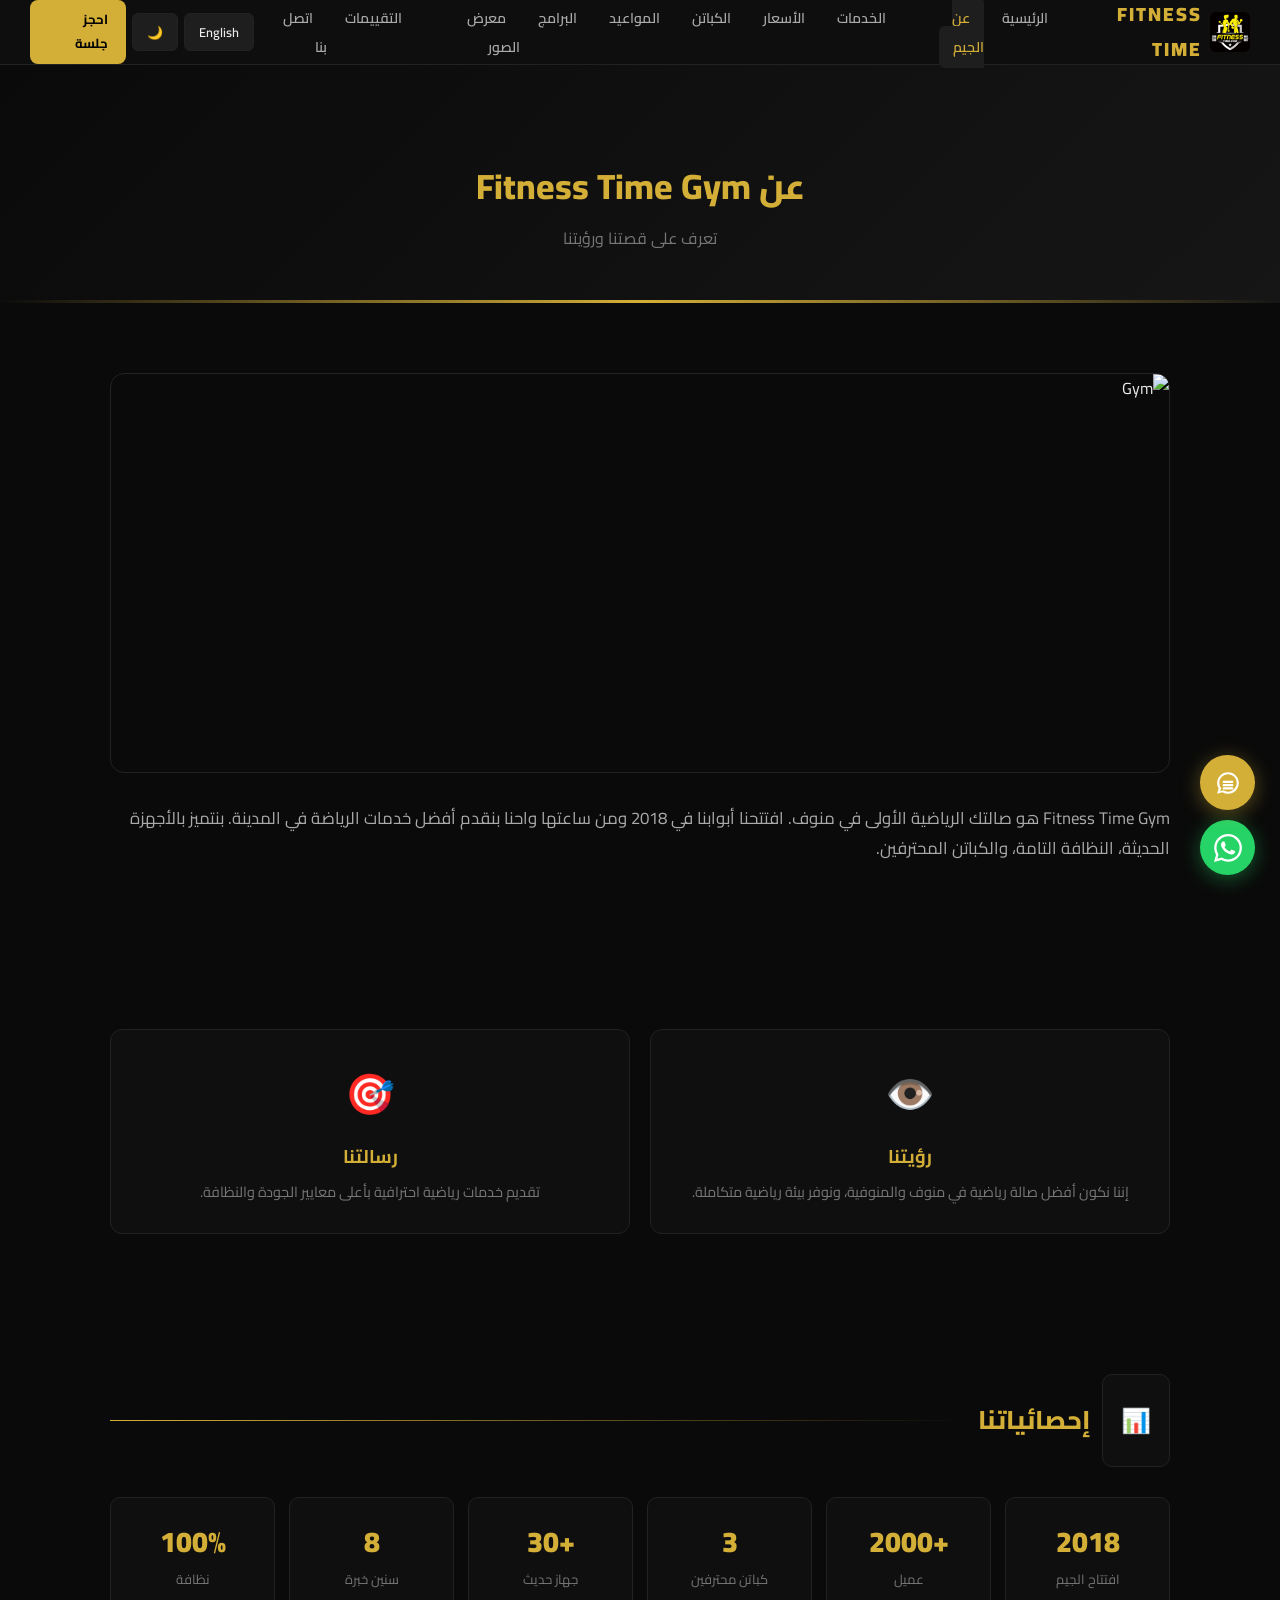
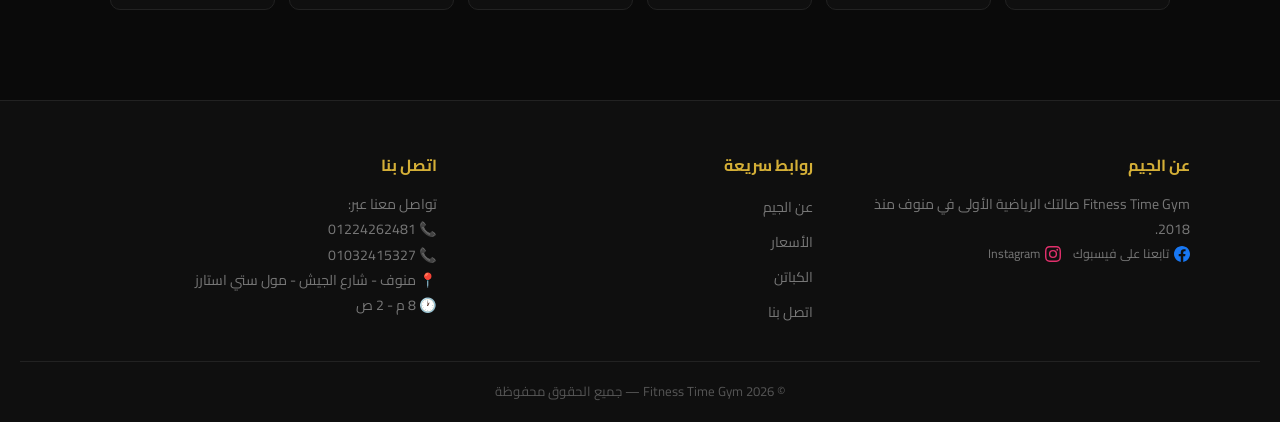
==== commit 2cc1fd93: "fix: remove duplicate Instagram links from contact page, add Instagram link in footer on all pages" ====
--- a/about.html
+++ b/about.html
@@ -80,7 +80,7 @@
 
 <footer>
   <div class="ft">
-    <div><h3 data-i18n="footerAbout">عن الجيم</h3><p data-i18n="footerAboutT">Fitness Time Gym صالتك الرياضية الأولى في منوف منذ 2018.</p><p><a href="https://www.facebook.com/FitnessTIMEGYM12/" target="_blank" style="display:inline-flex;align-items:center;gap:5px"><svg viewBox="0 0 24 24" fill="#1877f2" width="16" height="16"><path d="M24 12.073c0-6.627-5.373-12-12-12s-12 5.373-12 12c0 5.99 4.388 10.954 10.125 11.854v-8.385H7.078v-3.47h3.047V9.43c0-3.007 1.792-4.669 4.533-4.669 1.312 0 2.686.235 2.686.235v2.953H15.83c-1.491 0-1.956.925-1.956 1.874v2.25h3.328l-.532 3.47h-2.796v8.385C19.612 23.027 24 18.062 24 12.073z"/></svg><span data-i18n="footerFB">تابعنا على فيسبوك</span></a></p></div>
+    <div><h3 data-i18n="footerAbout">عن الجيم</h3><p data-i18n="footerAboutT">Fitness Time Gym صالتك الرياضية الأولى في منوف منذ 2018.</p><p><a href="https://www.facebook.com/FitnessTIMEGYM12/" target="_blank" style="display:inline-flex;align-items:center;gap:5px"><svg viewBox="0 0 24 24" fill="#1877f2" width="16" height="16"><path d="M24 12.073c0-6.627-5.373-12-12-12s-12 5.373-12 12c0 5.99 4.388 10.954 10.125 11.854v-8.385H7.078v-3.47h3.047V9.43c0-3.007 1.792-4.669 4.533-4.669 1.312 0 2.686.235 2.686.235v2.953H15.83c-1.491 0-1.956.925-1.956 1.874v2.25h3.328l-.532 3.47h-2.796v8.385C19.612 23.027 24 18.062 24 12.073z"/></svg><span data-i18n="footerFB">تابعنا على فيسبوك</span></a><a href="https://www.instagram.com/fitness.menouf.eg" target="_blank" style="display:inline-flex;align-items:center;gap:5px;margin-right:12px"><svg viewBox="0 0 24 24" fill="#e1306c" width="16" height="16"><path d="M12 2.163c3.204 0 3.584.012 4.85.07 3.252.148 4.771 1.691 4.919 4.919.058 1.265.069 1.645.069 4.849 0 3.205-.012 3.584-.069 4.849-.149 3.225-1.664 4.771-4.919 4.919-1.266.058-1.644.07-4.85.07-3.204 0-3.584-.012-4.849-.07-3.26-.149-4.771-1.699-4.919-4.92-.058-1.265-.07-1.644-.07-4.849 0-3.204.013-3.583.07-4.849.149-3.227 1.664-4.771 4.919-4.919 1.266-.057 1.645-.069 4.849-.069zM12 0C8.741 0 8.333.014 7.053.072 2.695.272.273 2.69.073 7.052.014 8.333 0 8.741 0 12c0 3.259.014 3.668.072 4.948.2 4.358 2.618 6.78 6.98 6.98C8.333 23.986 8.741 24 12 24c3.259 0 3.668-.014 4.948-.072 4.354-.2 6.782-2.618 6.979-6.98.059-1.28.073-1.689.073-4.948 0-3.259-.014-3.667-.072-4.947-.196-4.354-2.617-6.78-6.979-6.98C15.668.014 15.259 0 12 0zm0 5.838a6.162 6.162 0 100 12.324 6.162 6.162 0 000-12.324zM12 16a4 4 0 110-8 4 4 0 010 8zm6.406-11.845a1.44 1.44 0 100 2.881 1.44 1.44 0 000-2.881z"/></svg><span>Instagram</span></a></p></div>
     <div><h3 data-i18n="footerLinks">روابط سريعة</h3><ul><li><a href="about.html" data-i18n="navAbout">عن الجيم</a></li><li><a href="pricing.html" data-i18n="navPricing">الأسعار</a></li><li><a href="trainers.html" data-i18n="navTrainers">الكباتن</a></li><li><a href="contact.html" data-i18n="navContact">اتصل بنا</a></li></ul></div>
     <div><h3 data-i18n="footerContact">اتصل بنا</h3><p data-i18n="footerContactT">تواصل معنا عبر:</p><p>📞 01224262481</p><p>📞 01032415327</p><p>📍 <span data-i18n="footerAddr">منوف - شارع الجيش - مول ستي استارز</span></p><p>🕐 <span data-i18n="footerHours">8 م - 3 ص</span></p></div>
   </div>
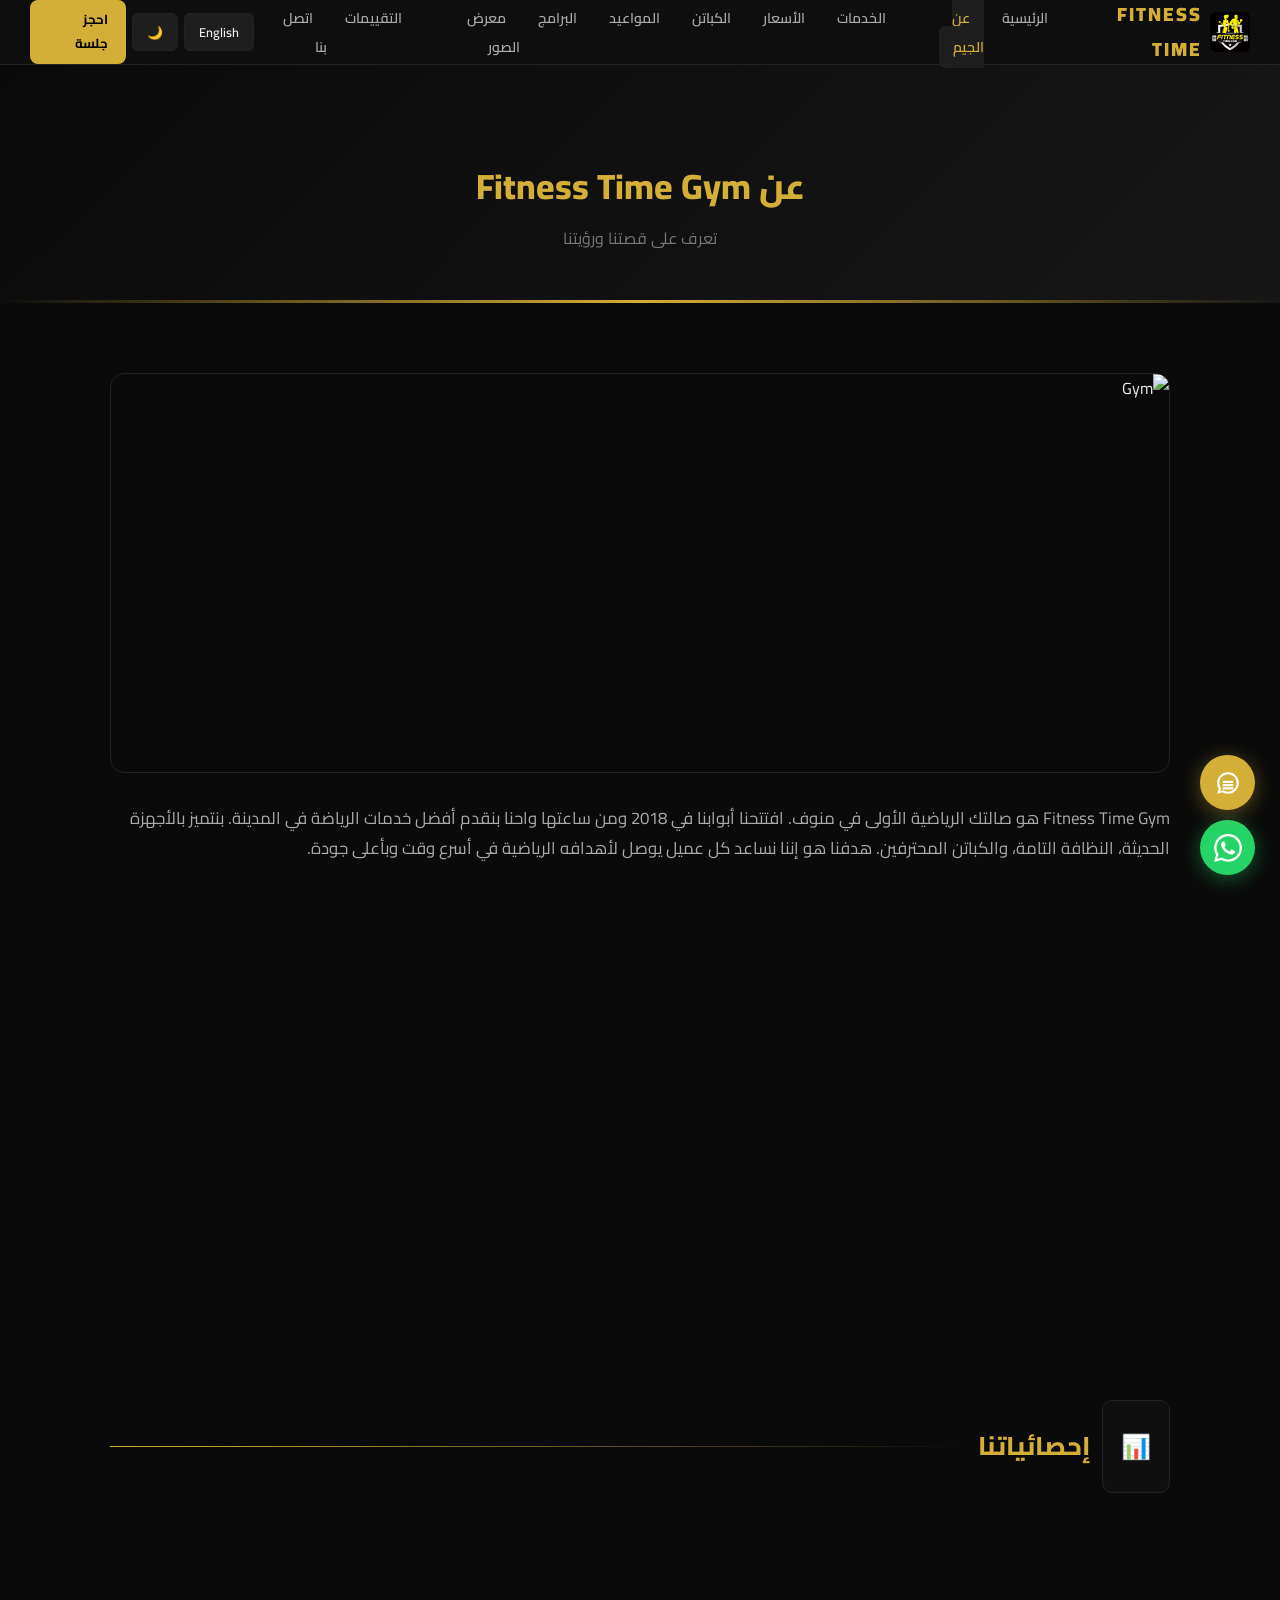
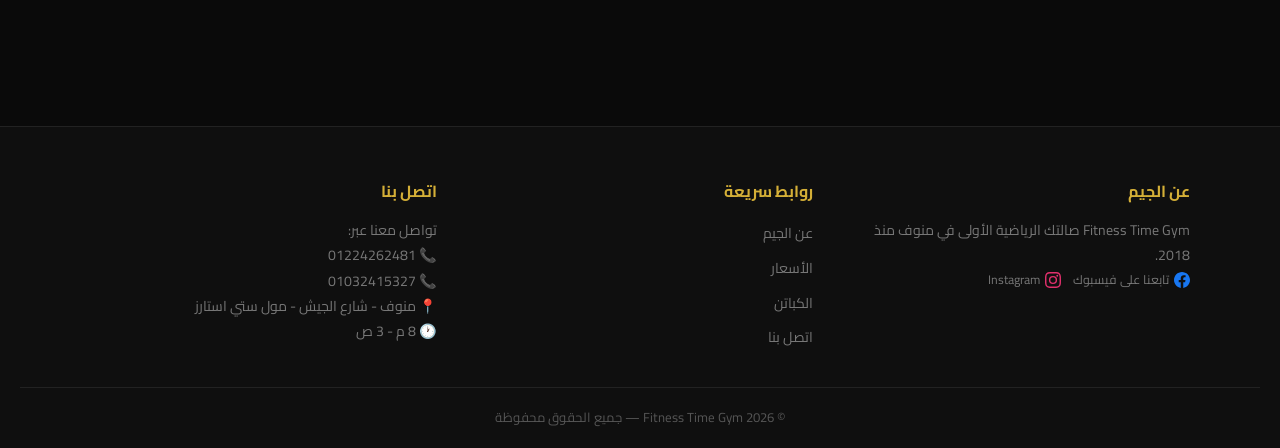
==== commit 616394bc: "Optimize speed: WebP images, minified CSS/JS, defer Firebase, preconnect - Convert all images to Web" ====
--- a/about.html
+++ b/about.html
@@ -5,7 +5,7 @@
 </script>
 <meta charset="UTF-8"><meta name="viewport" content="width=device-width,initial-scale=1.0">
 <title>عن الجيم - Fitness Time Gym</title>
-<link rel="stylesheet" href="css/style.css">
+<link rel="stylesheet" href="css/style.min.css">
 <style>
 .about-hero-img{width:100%;height:400px;object-fit:cover;border-radius:14px;border:1px solid var(--border);margin-bottom:30px}
 .vision-mission{display:grid;grid-template-columns:1fr 1fr;gap:20px}
@@ -24,7 +24,7 @@
 <body>
 </div>
 <nav>
-  <a href="index.html" class="nav-logo" style="display:flex;align-items:center;gap:8px"><img src="images/304953276_562180502370893_6630783382951813738_n.jpg" alt="Fitness Time" style="height:40px;display:block;border-radius:6px">FITNESS TIME</a>
+  <a href="index.html" class="nav-logo" style="display:flex;align-items:center;gap:8px"><img src="images/304953276_562180502370893_6630783382951813738_n.webp" alt="Fitness Time" style="height:40px;display:block;border-radius:6px">FITNESS TIME</a>
   <ul class="nav-links" id="navLinks">
     <li><a href="index.html" data-i18n="navHome">الرئيسية</a></li>
     <li><a href="about.html" class="active" data-i18n="navAbout">عن الجيم</a></li>
@@ -89,7 +89,7 @@
 
 <a href="https://wa.me/201224262481" class="whatsapp-float" target="_blank"><svg viewBox="0 0 24 24" fill="#fff"><path d="M17.472 14.382c-.297-.149-1.758-.867-2.03-.967-.273-.099-.471-.148-.67.15-.197.297-.767.966-.94 1.164-.173.199-.347.223-.644.075-.297-.15-1.255-.463-2.39-1.475-.883-.788-1.48-1.761-1.653-2.059-.173-.297-.018-.458.13-.606.134-.133.298-.347.446-.52.149-.174.198-.298.298-.497.099-.198.05-.371-.025-.52-.075-.149-.669-1.612-.916-2.207-.242-.579-.487-.5-.669-.51-.173-.008-.371-.01-.57-.01-.198 0-.52.074-.792.372-.272.297-1.04 1.016-1.04 2.479 0 1.462 1.065 2.875 1.213 3.074.149.198 2.096 3.2 5.077 4.487.709.306 1.262.489 1.694.625.712.227 1.36.195 1.871.118.571-.085 1.758-.719 2.006-1.413.248-.694.248-1.289.173-1.413-.074-.124-.272-.198-.57-.347m-5.421 7.403h-.004a9.87 9.87 0 01-5.031-1.378l-.361-.214-3.741.982.998-3.648-.235-.374a9.86 9.86 0 01-1.51-5.26c.001-5.45 4.436-9.884 9.888-9.884 2.64 0 5.122 1.03 6.988 2.898a9.825 9.825 0 012.893 6.994c-.003 5.45-4.437 9.884-9.885 9.884m8.413-18.297A11.815 11.815 0 0012.05 0C5.495 0 .16 5.335.157 11.892c0 2.096.547 4.142 1.588 5.945L.057 24l6.305-1.654a11.882 11.882 0 005.683 1.448h.005c6.554 0 11.89-5.335 11.893-11.893a11.821 11.821 0 00-3.48-8.413z"/></svg></a>
 
-<script src="js/script.js"></script>
+<script src="js/script.min.js"></script>
 <div class="chat-btn" onclick="toggleChat()"><svg viewBox="0 0 24 24" fill="#fff"><path d="M12 2C6.477 2 2 6.477 2 12c0 1.89.516 3.662 1.41 5.18L2 22l4.82-1.41A9.95 9.95 0 0012 22c5.523 0 10-4.477 10-10S17.523 2 12 2zm0 18c-1.46 0-2.828-.394-4-1.08l-.29-.17-2.86.84.84-2.86-.17-.29A7.96 7.96 0 014 12c0-4.411 3.589-8 8-8s8 3.589 8 8-3.589 8-8 8zm4-10H8a1 1 0 000 2h8a1 1 0 000-2zm0 3H8a1 1 0 000 2h8a1 1 0 000-2zm0 3H8a1 1 0 000 2h8a1 1 0 000-2z"/></svg></div>
 <div class="chat-window" id="chatWindow">
   <div class="chat-header"><span data-i18n="chatTitle">💬 Fitness Time</span><button onclick="toggleChat()">✕</button></div>
--- a/css/style.min.css
+++ b/css/style.min.css
@@ -0,0 +1 @@
+@import url('https://fonts.googleapis.com/css2?family=Cairo:wght@300;400;600;700;800;900&display=swap');:root{--bg:#0a0a0a;--bg2:#0f0f0f;--bg3:#161616;--bg4:#1e1e1e;--bg5:#252525;--text:#eee;--text2:#aaa;--text3:#777;--text4:#555;--border:#222;--gold:#d4af37;--gold2:#c9a82e;--shadow:0 8px 40px rgba(0,0,0,.4);--nav-bg:rgba(15,15,15,.95)}.light{--bg:#f5f5f5;--bg2:#fff;--bg3:#f0f0f0;--bg4:#e8e8e8;--bg5:#ddd;--text:#111;--text2:#555;--text3:#888;--text4:#aaa;--border:#ddd;--shadow:0 8px 40px rgba(0,0,0,.08);--nav-bg:rgba(255,255,255,.95)}*{margin:0;padding:0;box-sizing:border-box}html{scroll-behavior:smooth}body{font-family:'Cairo',sans-serif;background:var(--bg);color:var(--text);line-height:1.8;transition:background .35s,color .35s;overflow-x:hidden}a{text-decoration:none;color:inherit}img{max-width:100%;display:block}.topbar{display:flex;justify-content:space-between;align-items:center;padding:8px 30px;background:var(--bg3);border-bottom:1px solid var(--border);font-size:.8em;transition:.35s;flex-wrap:wrap;gap:6px}.topbar-l{display:flex;gap:18px;flex-wrap:wrap}.topbar-l span{color:var(--text3);display:flex;align-items:center;gap:5px}.topbar-l span svg{width:14px;height:14px;fill:var(--gold)}.topbar-r{display:flex;gap:10px}.topbar-r a{color:var(--text4);transition:.3s;font-size:1.1em}.topbar-r a:hover{color:var(--gold)}nav{display:flex;justify-content:space-between;align-items:center;padding:0 30px;height:65px;background:var(--nav-bg);border-bottom:1px solid var(--border);position:sticky;top:0;z-index:1000;backdrop-filter:blur(12px);transition:.35s}.nav-logo{font-weight:900;font-size:1.2em;color:var(--gold);letter-spacing:2px}.nav-links{display:flex;gap:4px;list-style:none}.nav-links a{padding:8px 14px;border-radius:6px;color:var(--text2);font-size:.88em;font-weight:600;transition:.3s}.nav-links a:hover,.nav-links a.active{color:var(--gold);background:var(--bg4)}.nav-actions{display:flex;gap:6px;align-items:center}.nav-actions button{background:var(--bg4);border:1px solid var(--border);color:var(--text);padding:6px 14px;border-radius:6px;cursor:pointer;font-size:.8em;font-family:inherit;font-weight:600;transition:.3s}.nav-actions button:hover{border-color:var(--gold);color:var(--gold)}.nav-actions .btn-gold{background:var(--gold);color:#000;border-color:var(--gold)}.nav-actions .btn-gold:hover{background:var(--gold2)}.nav-toggle{display:none;background:none;border:none;color:var(--text);font-size:1.5em;cursor:pointer;padding:4px}.page-header{background:linear-gradient(135deg,#0a0a0a,#161616);padding:90px 20px 50px;text-align:center;position:relative}.light .page-header{background:linear-gradient(135deg,#f5f5f5,#e8e8e8)}.page-header::after{content:'';position:absolute;bottom:0;left:0;right:0;height:3px;background:linear-gradient(90deg,transparent,var(--gold),transparent)}.page-header h1{font-size:2.2em;font-weight:800;color:var(--gold)}.page-header p{color:var(--text3);margin-top:6px;font-size:1em}.container{max-width:1100px;margin:auto;padding:0 20px}section{padding:70px 0}.sh{display:flex;align-items:center;gap:12px;margin-bottom:30px}.sh .ic{font-size:1.5em}.sh h2{font-size:clamp(1.2em,2.5vw,1.6em);font-weight:800;color:var(--gold);white-space:nowrap}.sh .ln{flex:1;height:1px;background:linear-gradient(90deg,var(--gold),transparent)}.sd{color:var(--text2);font-size:1em;margin-bottom:25px;max-width:700px}.btn{display:inline-block;padding:11px 28px;border-radius:8px;font-weight:700;font-size:.9em;font-family:inherit;border:none;cursor:pointer;transition:.3s}.btn-gold{background:var(--gold);color:#000}.btn-gold:hover{background:var(--gold2);transform:translateY(-2px);box-shadow:0 6px 20px rgba(212,175,55,.3)}.btn-outline{background:transparent;border:2px solid var(--gold);color:var(--gold)}.btn-outline:hover{background:var(--gold);color:#000;transform:translateY(-2px)}.btn-sm{padding:8px 18px;font-size:.82em}.g4{display:grid;grid-template-columns:repeat(auto-fit,minmax(230px,1fr));gap:18px}.g3{display:grid;grid-template-columns:repeat(auto-fit,minmax(270px,1fr));gap:18px}.g2{display:grid;grid-template-columns:repeat(auto-fit,minmax(320px,1fr));gap:20px}.card,.prog-card{background:var(--bg2);border-radius:12px;overflow:hidden;border:1px solid var(--border);transition:.4s}.card:hover,.prog-card:hover{border-color:var(--gold);transform:translateY(-6px);box-shadow:0 12px 40px rgba(212,175,55,.1)}.card img,.prog-card img{width:100%;height:200px;object-fit:cover;display:block;transition:.5s;aspect-ratio:16/9}.card:hover img,.prog-card:hover img{transform:scale(1.05)}.card-b,.prog-b{padding:18px}.card-b h3,.prog-b h3{color:var(--gold);font-size:1.05em;margin-bottom:4px}.card-b p,.prog-b p{color:var(--text3);font-size:.88em}.card-b .tag{display:inline-block;background:var(--gold);color:#000;font-size:.65em;font-weight:800;padding:2px 12px;border-radius:20px;margin-top:6px}.hero{min-height:90vh;display:flex;flex-direction:column;justify-content:center;align-items:center;text-align:center;padding:140px 20px 60px;position:relative;overflow:hidden}.hero-bg{position:absolute;inset:0;background:linear-gradient(135deg,#0a0a0a,#111,#0a0a0a);z-index:-1;overflow:hidden}.light .hero-bg{background:linear-gradient(135deg,#f5f5f5,#e8e8e8,#f5f5f5)}.hero-bg::before{content:'';position:absolute;inset:0;background:radial-gradient(circle at 30% 50%,rgba(212,175,55,.06)0%,transparent 60%),radial-gradient(circle at 70% 50%,rgba(212,175,55,.04)0%,transparent 60%)}.hero h1{font-size:clamp(2.2em,6vw,4.5em);font-weight:900;color:var(--gold);letter-spacing:4px;text-transform:uppercase;line-height:1.1}.hero .sub{font-size:clamp(1em,2vw,1.4em);color:var(--text2);margin-top:10px;font-weight:600}.hl{width:80px;height:3px;background:var(--gold);margin:20px auto 0;border-radius:3px}.hero .tagline{font-size:1.05em;color:var(--text3);margin-top:14px}.hero-stats{display:flex;gap:30px;margin-top:35px;flex-wrap:wrap;justify-content:center}.hero-stat{text-align:center}.hero-stat .num{font-size:2em;font-weight:900;color:var(--gold)}.hero-stat .lbl{color:var(--text3);font-size:.8em;margin-top:-2px}.tabs{display:flex;gap:8px;margin-bottom:25px;flex-wrap:wrap}.tab{background:var(--bg4);border:1px solid var(--border);color:var(--text2);padding:10px 22px;border-radius:8px;cursor:pointer;font-size:.9em;font-family:inherit;font-weight:600;transition:.3s}.tab:hover{border-color:var(--gold);color:var(--gold)}.tab.active{background:var(--gold);color:#000;border-color:var(--gold)}.tab-c{display:none;animation:fadeIn .4s ease}.tab-c.active{display:block}@keyframes fadeIn{from{opacity:0;transform:translateY(15px)}to{opacity:1;transform:translateY(0)}}.tw{background:var(--bg2);border-radius:12px;overflow:hidden;border:1px solid var(--border)}table{width:100%;border-collapse:collapse}th{background:var(--gold);color:#000;font-weight:800;padding:14px 16px;font-size:.92em;text-align:center}td{padding:12px 16px;text-align:center;border-bottom:1px solid var(--border);color:var(--text2);font-size:.9em}tr:last-child td{border-bottom:none}tr td:first-child{font-weight:700;color:var(--text)}.tg{color:var(--gold);font-weight:700}.pg{display:grid;grid-template-columns:repeat(auto-fit,minmax(240px,1fr));gap:16px}.pc{background:var(--bg2);border-radius:12px;padding:26px 20px 22px;border:1px solid var(--border);transition:.4s;text-align:center}.pc:hover{border-color:var(--gold);transform:translateY(-5px);box-shadow:0 12px 35px rgba(212,175,55,.1)}.pc.featured{border-color:var(--gold);position:relative}.pc.featured::before{content:'⭐';position:absolute;top:8px;right:10px;font-size:1.1em}.pc .pt{font-size:.7em;text-transform:uppercase;letter-spacing:2px;color:var(--text4);margin-bottom:3px}.pc .pn{font-size:1em;font-weight:800;color:var(--gold);margin-bottom:6px}.pc .pp{font-size:2em;font-weight:900;color:var(--text)}.pc .pp span{font-size:.45em;font-weight:400;color:var(--text3)}.pc .pd{color:var(--text3);font-size:.82em;margin-top:6px}footer{background:var(--bg2);border-top:1px solid var(--border);padding:50px 20px 0;margin-top:20px;transition:.35s}.ft{max-width:1100px;margin:auto;display:grid;grid-template-columns:repeat(auto-fit,minmax(200px,1fr));gap:30px;padding-bottom:30px}.ft h3{color:var(--gold);font-size:1em;font-weight:700;margin-bottom:12px}.ft p,.ft a{color:var(--text3);font-size:.88em;transition:.3s}.ft a:hover{color:var(--gold)}.ft ul{list-style:none}.ft ul li{margin-bottom:6px}.ft-social{display:flex;gap:10px;margin-top:10px}.ft-social a{width:36px;height:36px;border-radius:50%;border:1px solid var(--border);display:flex;align-items:center;justify-content:center;font-size:.9em;transition:.3s}.ft-social a:hover{border-color:var(--gold);color:var(--gold)}.ft-b{text-align:center;padding:18px 0;border-top:1px solid var(--border);color:var(--text4);font-size:.82em}.chat-btn{position:fixed;bottom:90px;right:25px;z-index:1001;width:55px;height:55px;border-radius:50%;background:var(--gold);display:flex;align-items:center;justify-content:center;box-shadow:0 4px 20px rgba(212,175,55,.4);cursor:pointer;transition:.3s;border:none;animation:chatPulse 2s infinite}.chat-btn:hover{transform:scale(1.1)}.chat-btn svg{width:26px;height:26px}@keyframes chatPulse{0%{box-shadow:0 4px 20px rgba(212,175,55,.4)}50%{box-shadow:0 4px 30px rgba(212,175,55,.7)}100%{box-shadow:0 4px 20px rgba(212,175,55,.4)}}.chat-window{position:fixed;bottom:155px;right:25px;z-index:1000;width:340px;max-height:460px;background:var(--bg2);border:1px solid var(--border);border-radius:16px;overflow:hidden;box-shadow:0 8px 40px rgba(0,0,0,.5);display:none;flex-direction:column}.chat-window.open{display:flex}.chat-header{background:var(--gold);color:#000;padding:14px 18px;font-weight:700;font-size:.95em;display:flex;justify-content:space-between;align-items:center}.chat-header button{background:none;border:none;color:#000;font-size:1.2em;cursor:pointer;padding:0;font-family:inherit}.chat-body{flex:1;padding:14px;overflow-y:auto;max-height:300px;min-height:200px}.chat-msg{margin-bottom:10px;padding:10px 14px;border-radius:12px;font-size:.85em;line-height:1.6;animation:fadeIn .3s;white-space:pre-line}.chat-msg.bot{background:var(--bg4);color:var(--text);border-bottom-right-radius:4px}.chat-msg.user{background:var(--gold);color:#000;border-bottom-left-radius:4px;margin-left:auto;max-width:80%;text-align:left}.chat-qs{padding:10px 14px;border-top:1px solid var(--border);display:flex;flex-wrap:wrap;gap:6px}.chat-qs button{background:var(--bg4);border:1px solid var(--border);color:var(--text2);padding:7px 12px;border-radius:20px;font-size:.75em;cursor:pointer;font-family:inherit;transition:.3s;font-weight:600}.chat-qs button:hover{background:var(--gold);color:#000;border-color:var(--gold)}.chat-back{display:block;background:none;border:none;color:var(--gold);cursor:pointer;font-size:.8em;font-weight:600;padding:8px 0;font-family:inherit;margin-top:4px}.whatsapp-float{position:fixed;bottom:25px;right:25px;z-index:999;width:55px;height:55px;border-radius:50%;background:#25d366;display:flex;align-items:center;justify-content:center;box-shadow:0 4px 20px rgba(37,211,102,.4);transition:.3s;animation:pulse 2s infinite}.whatsapp-float:hover{transform:scale(1.1);box-shadow:0 6px 30px rgba(37,211,102,.5)}.whatsapp-float svg{width:28px;height:28px;fill:#fff}@keyframes pulse{0%{box-shadow:0 4px 20px rgba(37,211,102,.4)}50%{box-shadow:0 4px 30px rgba(37,211,102,.6)}100%{box-shadow:0 4px 20px rgba(37,211,102,.4)}}.reveal{opacity:0;transform:translateY(30px);transition:.6s}.reveal.show{opacity:1;transform:translateY(0)}.ig{display:grid;grid-template-columns:repeat(auto-fit,minmax(200px,1fr));gap:16px}.ic{background:var(--bg2);padding:24px 18px;border-radius:10px;text-align:center;border:1px solid var(--border);transition:.4s}.ic:hover{border-color:var(--gold);transform:translateY(-4px);box-shadow:0 10px 30px rgba(212,175,55,.08)}.ic .ico{font-size:2em;margin-bottom:8px}.ic h3{color:var(--gold);font-size:1em;margin-bottom:5px}.ic p{color:var(--text3);font-size:.88em}.gl{display:grid;grid-template-columns:repeat(auto-fill,minmax(250px,1fr));gap:14px}.gl img{width:100%;height:230px;object-fit:cover;border-radius:10px;border:1px solid var(--border);transition:.4s;cursor:pointer;aspect-ratio:4/3}.gl img:hover{border-color:var(--gold);transform:scale(1.02);box-shadow:0 8px 25px rgba(212,175,55,.1)}.cf{display:grid;grid-template-columns:1fr 1fr;gap:30px}@media(max-width:700px){.cf{grid-template-columns:1fr}}.cf input,.cf textarea,.cf select{width:100%;padding:12px 16px;background:var(--bg4);border:1px solid var(--border);border-radius:8px;color:var(--text);font-family:inherit;font-size:.9em;transition:.3s;outline:none}.cf input:focus,.cf textarea:focus,.cf select:focus{border-color:var(--gold)}.cf textarea{height:130px;resize:vertical}.cf label{font-size:.88em;color:var(--text2);margin-bottom:4px;display:block}.shop-g{display:grid;grid-template-columns:repeat(auto-fit,minmax(220px,1fr));gap:18px}.shop-c{background:var(--bg2);border-radius:12px;overflow:hidden;border:1px solid var(--border);transition:.4s}.shop-c:hover{border-color:var(--gold);transform:translateY(-5px);box-shadow:0 12px 35px rgba(212,175,55,.1)}.shop-c img{width:100%;height:220px;object-fit:cover}.shop-b{padding:16px}.shop-b h3{color:var(--gold);font-size:1em}.shop-b .price{font-size:1.2em;font-weight:800;color:var(--text);margin:6px 0}.shop-b .price span{font-size:.7em;color:var(--text3);font-weight:400}.shop-b .old{text-decoration:line-through;color:var(--text4);font-size:.85em;margin-right:6px}.tg{display:grid;grid-template-columns:repeat(auto-fit,minmax(220px,1fr));gap:22px}.tc{background:var(--bg2);border-radius:14px;text-align:center;padding:30px 18px 22px;border:1px solid var(--border);transition:.4s}.tc:hover{border-color:var(--gold);transform:translateY(-6px);box-shadow:0 12px 35px rgba(212,175,55,.1)}.tc .av{width:100px;height:100px;margin:0 auto 14px;border-radius:50%;display:flex;align-items:center;justify-content:center;font-size:2.2em;font-weight:900;color:var(--gold);background:var(--bg4);border:3px solid var(--gold);transition:.4s}.tc:hover .av{background:var(--gold);color:#000}.tc h3{color:var(--gold);font-size:1.1em}.tc .role{color:var(--text3);font-size:.85em;margin-top:2px}.tc .t-spec{margin-top:10px;display:flex;flex-wrap:wrap;gap:6px;justify-content:center}.tc .t-spec span{background:var(--bg4);padding:3px 12px;border-radius:20px;font-size:.75em;color:var(--text2);border:1px solid var(--border)}.test-grid{display:grid;grid-template-columns:repeat(auto-fit,minmax(280px,1fr));gap:18px}.test-c{background:var(--bg2);border-radius:12px;padding:22px;border:1px solid var(--border);transition:.4s}.test-c:hover{border-color:var(--gold)}.test-c .stars{color:var(--gold);margin-bottom:6px}.test-c p{color:var(--text2);font-size:.9em;font-style:italic}.test-c .author{color:var(--gold);font-weight:700;margin-top:10px;font-size:.9em}@media(max-width:850px){.nav-links{display:none;position:absolute;top:65px;left:0;right:0;background:var(--nav-bg);border-bottom:1px solid var(--border);flex-direction:column;padding:12px 20px;gap:2px}.nav-links.open{display:flex}.nav-links a{padding:10px 14px}.nav-toggle{display:block}.topbar-l{font-size:.78em;gap:10px}}@media(max-width:500px){.topbar{padding:6px 14px;justify-content:center}.topbar-l{gap:8px;justify-content:center}nav{padding:0 14px}section{padding:40px 0}.hero{padding:120px 16px 40px;min-height:auto}.hero-stats{gap:16px}.hero-stat .num{font-size:1.5em}.page-header{padding:80px 16px 35px}.page-header h1{font-size:1.5em}}.review-form{max-width:600px;margin:40px auto 0;background:var(--bg2);border:1px solid var(--border);border-radius:16px;padding:36px;box-shadow:var(--shadow)}.review-form .rf-row{display:grid;grid-template-columns:1fr auto;gap:16px;align-items:center;margin-bottom:18px}.review-form input,.review-form textarea{width:100%;padding:14px 18px;border:1px solid var(--border);border-radius:10px;background:var(--bg3);color:var(--text);font-family:inherit;font-size:.95em;transition:.3s;margin-bottom:16px}.review-form input:focus,.review-form textarea:focus{outline:none;border-color:var(--gold);box-shadow:0 0 0 3px rgba(212,175,55,.15)}.review-form textarea{resize:vertical;min-height:100px}.review-form .btn{width:100%;padding:14px;font-size:1em;border-radius:10px;cursor:pointer}.star-rating{direction:ltr;text-align:center;margin-bottom:16px;font-size:2.4em;letter-spacing:6px}.star-rating .star{color:var(--bg4);cursor:pointer;transition:.2s;padding:0 2px}.star-rating .star.active,.star-rating .star:hover{color:var(--gold);text-shadow:0 0 12px rgba(212,175,55,.3)}
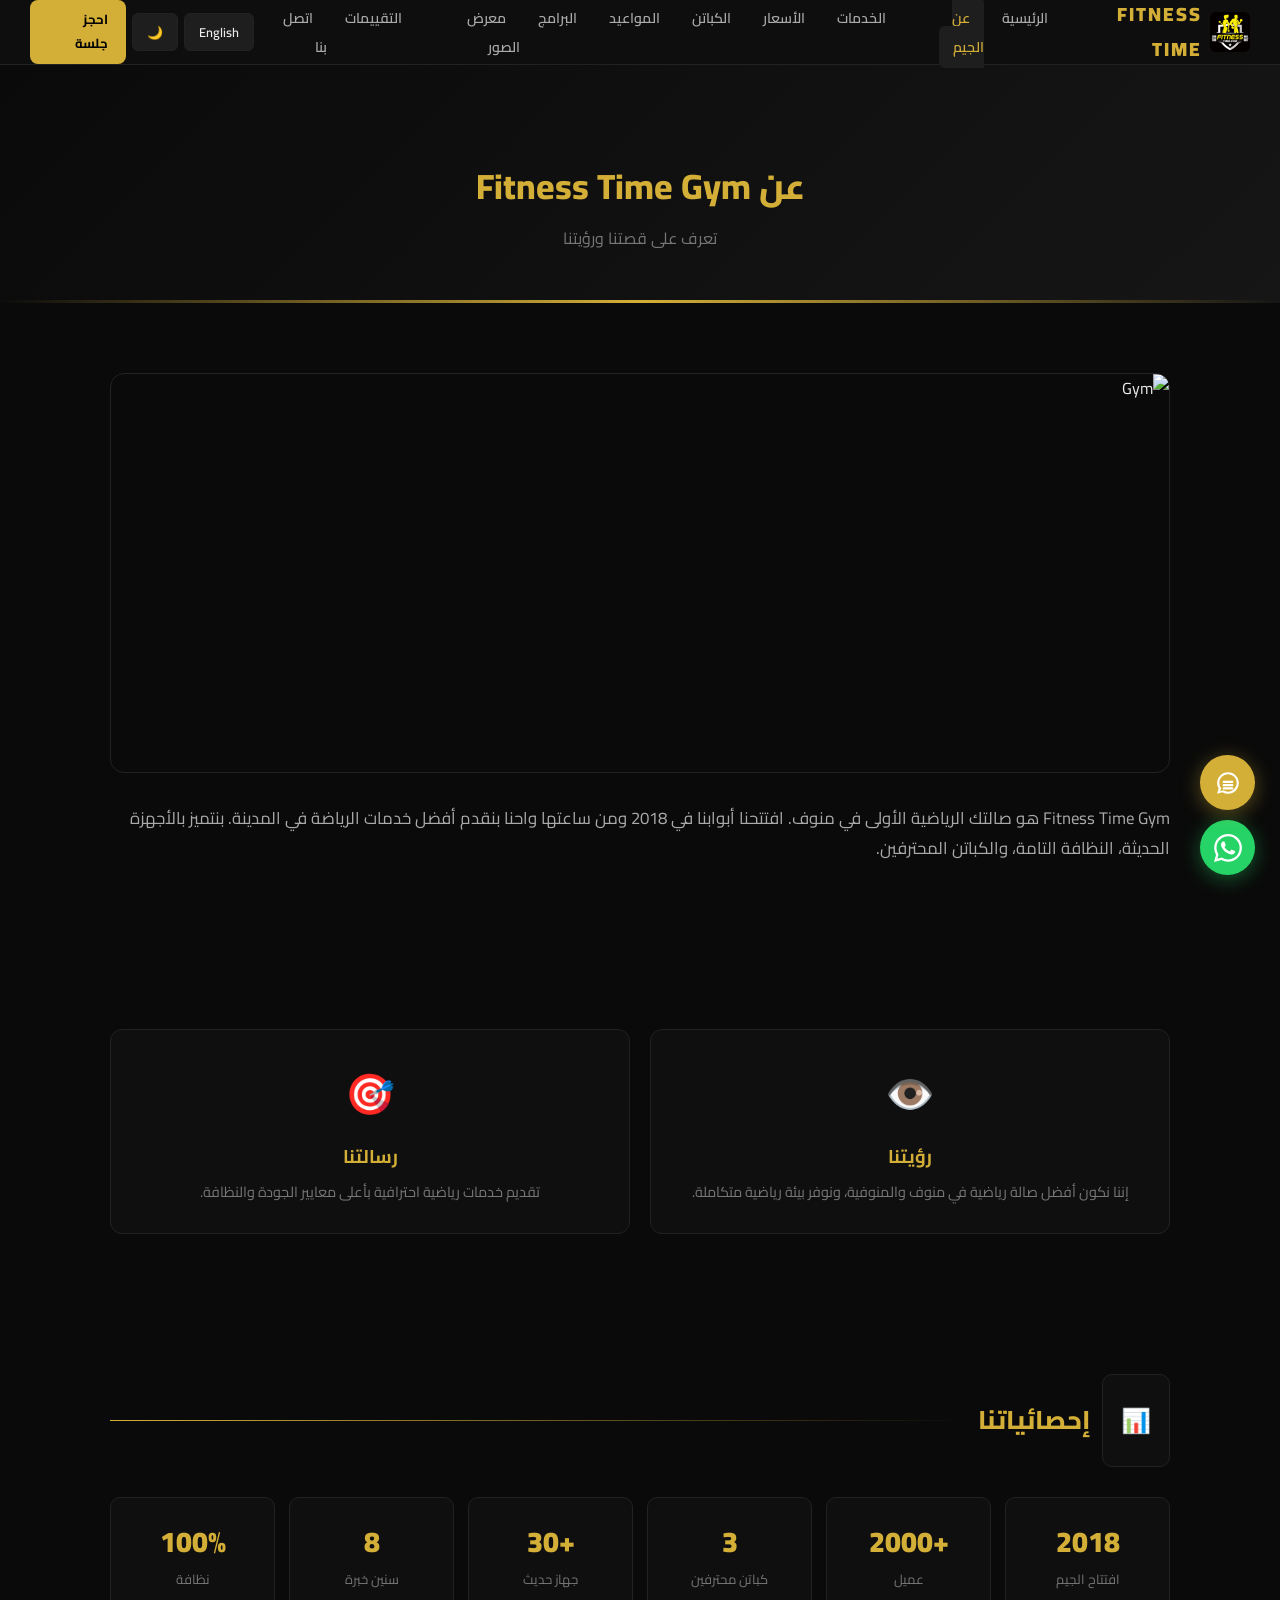
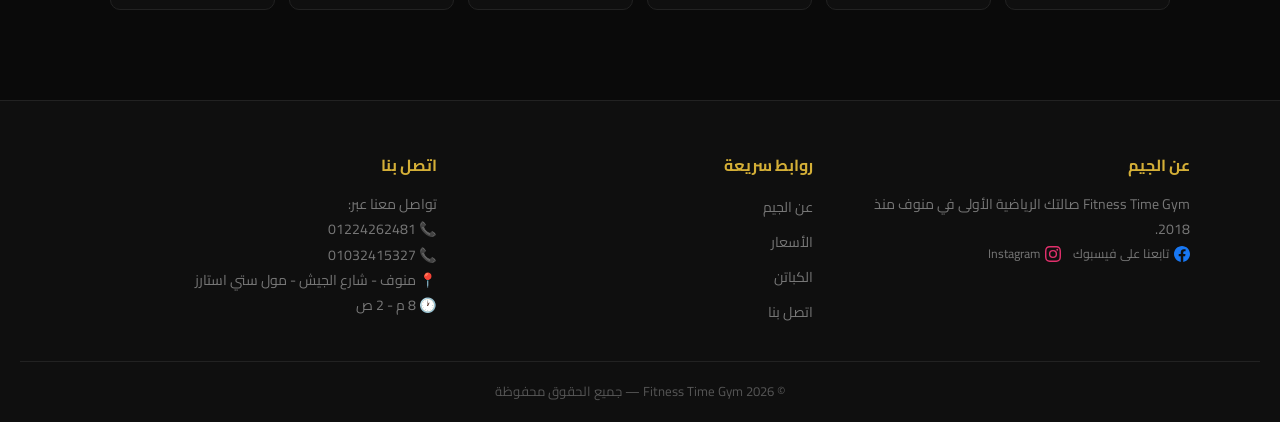
==== commit a6005604: "Revert "Optimize speed: WebP images, minified CSS/JS, defer Firebase, preconnect" This reverts commi" ====
--- a/about.html
+++ b/about.html
@@ -5,7 +5,7 @@
 </script>
 <meta charset="UTF-8"><meta name="viewport" content="width=device-width,initial-scale=1.0">
 <title>عن الجيم - Fitness Time Gym</title>
-<link rel="stylesheet" href="css/style.min.css">
+<link rel="stylesheet" href="css/style.css">
 <style>
 .about-hero-img{width:100%;height:400px;object-fit:cover;border-radius:14px;border:1px solid var(--border);margin-bottom:30px}
 .vision-mission{display:grid;grid-template-columns:1fr 1fr;gap:20px}
@@ -24,7 +24,7 @@
 <body>
 </div>
 <nav>
-  <a href="index.html" class="nav-logo" style="display:flex;align-items:center;gap:8px"><img src="images/304953276_562180502370893_6630783382951813738_n.webp" alt="Fitness Time" style="height:40px;display:block;border-radius:6px">FITNESS TIME</a>
+  <a href="index.html" class="nav-logo" style="display:flex;align-items:center;gap:8px"><img src="images/304953276_562180502370893_6630783382951813738_n.jpg" alt="Fitness Time" style="height:40px;display:block;border-radius:6px">FITNESS TIME</a>
   <ul class="nav-links" id="navLinks">
     <li><a href="index.html" data-i18n="navHome">الرئيسية</a></li>
     <li><a href="about.html" class="active" data-i18n="navAbout">عن الجيم</a></li>
@@ -89,7 +89,7 @@
 
 <a href="https://wa.me/201224262481" class="whatsapp-float" target="_blank"><svg viewBox="0 0 24 24" fill="#fff"><path d="M17.472 14.382c-.297-.149-1.758-.867-2.03-.967-.273-.099-.471-.148-.67.15-.197.297-.767.966-.94 1.164-.173.199-.347.223-.644.075-.297-.15-1.255-.463-2.39-1.475-.883-.788-1.48-1.761-1.653-2.059-.173-.297-.018-.458.13-.606.134-.133.298-.347.446-.52.149-.174.198-.298.298-.497.099-.198.05-.371-.025-.52-.075-.149-.669-1.612-.916-2.207-.242-.579-.487-.5-.669-.51-.173-.008-.371-.01-.57-.01-.198 0-.52.074-.792.372-.272.297-1.04 1.016-1.04 2.479 0 1.462 1.065 2.875 1.213 3.074.149.198 2.096 3.2 5.077 4.487.709.306 1.262.489 1.694.625.712.227 1.36.195 1.871.118.571-.085 1.758-.719 2.006-1.413.248-.694.248-1.289.173-1.413-.074-.124-.272-.198-.57-.347m-5.421 7.403h-.004a9.87 9.87 0 01-5.031-1.378l-.361-.214-3.741.982.998-3.648-.235-.374a9.86 9.86 0 01-1.51-5.26c.001-5.45 4.436-9.884 9.888-9.884 2.64 0 5.122 1.03 6.988 2.898a9.825 9.825 0 012.893 6.994c-.003 5.45-4.437 9.884-9.885 9.884m8.413-18.297A11.815 11.815 0 0012.05 0C5.495 0 .16 5.335.157 11.892c0 2.096.547 4.142 1.588 5.945L.057 24l6.305-1.654a11.882 11.882 0 005.683 1.448h.005c6.554 0 11.89-5.335 11.893-11.893a11.821 11.821 0 00-3.48-8.413z"/></svg></a>
 
-<script src="js/script.min.js"></script>
+<script src="js/script.js"></script>
 <div class="chat-btn" onclick="toggleChat()"><svg viewBox="0 0 24 24" fill="#fff"><path d="M12 2C6.477 2 2 6.477 2 12c0 1.89.516 3.662 1.41 5.18L2 22l4.82-1.41A9.95 9.95 0 0012 22c5.523 0 10-4.477 10-10S17.523 2 12 2zm0 18c-1.46 0-2.828-.394-4-1.08l-.29-.17-2.86.84.84-2.86-.17-.29A7.96 7.96 0 014 12c0-4.411 3.589-8 8-8s8 3.589 8 8-3.589 8-8 8zm4-10H8a1 1 0 000 2h8a1 1 0 000-2zm0 3H8a1 1 0 000 2h8a1 1 0 000-2zm0 3H8a1 1 0 000 2h8a1 1 0 000-2z"/></svg></div>
 <div class="chat-window" id="chatWindow">
   <div class="chat-header"><span data-i18n="chatTitle">💬 Fitness Time</span><button onclick="toggleChat()">✕</button></div>
--- a/css/style.css
+++ b/css/style.css
@@ -0,0 +1,242 @@
+@import url('https://fonts.googleapis.com/css2?family=Cairo:wght@300;400;600;700;800;900&display=swap');
+
+:root{--bg:#0a0a0a;--bg2:#0f0f0f;--bg3:#161616;--bg4:#1e1e1e;--bg5:#252525;--text:#eee;--text2:#aaa;--text3:#777;--text4:#555;--border:#222;--gold:#d4af37;--gold2:#c9a82e;--shadow:0 8px 40px rgba(0,0,0,.4);--nav-bg:rgba(15,15,15,.95)}
+.light{--bg:#f5f5f5;--bg2:#fff;--bg3:#f0f0f0;--bg4:#e8e8e8;--bg5:#ddd;--text:#111;--text2:#555;--text3:#888;--text4:#aaa;--border:#ddd;--shadow:0 8px 40px rgba(0,0,0,.08);--nav-bg:rgba(255,255,255,.95)}
+
+*{margin:0;padding:0;box-sizing:border-box}
+html{scroll-behavior:smooth}
+body{font-family:'Cairo',sans-serif;background:var(--bg);color:var(--text);line-height:1.8;transition:background .35s,color .35s;overflow-x:hidden}
+
+a{text-decoration:none;color:inherit}
+img{max-width:100%;display:block}
+
+/* ===== TOP BAR ===== */
+.topbar{display:flex;justify-content:space-between;align-items:center;padding:8px 30px;background:var(--bg3);border-bottom:1px solid var(--border);font-size:.8em;transition:.35s;flex-wrap:wrap;gap:6px}
+.topbar-l{display:flex;gap:18px;flex-wrap:wrap}
+.topbar-l span{color:var(--text3);display:flex;align-items:center;gap:5px}
+.topbar-l span svg{width:14px;height:14px;fill:var(--gold)}
+.topbar-r{display:flex;gap:10px}
+.topbar-r a{color:var(--text4);transition:.3s;font-size:1.1em}
+.topbar-r a:hover{color:var(--gold)}
+
+/* ===== NAVBAR ===== */
+nav{display:flex;justify-content:space-between;align-items:center;padding:0 30px;height:65px;background:var(--nav-bg);border-bottom:1px solid var(--border);position:sticky;top:0;z-index:1000;backdrop-filter:blur(12px);transition:.35s}
+.nav-logo{font-weight:900;font-size:1.2em;color:var(--gold);letter-spacing:2px}
+.nav-links{display:flex;gap:4px;list-style:none}
+.nav-links a{padding:8px 14px;border-radius:6px;color:var(--text2);font-size:.88em;font-weight:600;transition:.3s}
+.nav-links a:hover,.nav-links a.active{color:var(--gold);background:var(--bg4)}
+.nav-actions{display:flex;gap:6px;align-items:center}
+.nav-actions button{background:var(--bg4);border:1px solid var(--border);color:var(--text);padding:6px 14px;border-radius:6px;cursor:pointer;font-size:.8em;font-family:inherit;font-weight:600;transition:.3s}
+.nav-actions button:hover{border-color:var(--gold);color:var(--gold)}
+.nav-actions .btn-gold{background:var(--gold);color:#000;border-color:var(--gold)}
+.nav-actions .btn-gold:hover{background:var(--gold2)}
+.nav-toggle{display:none;background:none;border:none;color:var(--text);font-size:1.5em;cursor:pointer;padding:4px}
+
+/* ===== PAGE HEADER ===== */
+.page-header{background:linear-gradient(135deg,#0a0a0a,#161616);padding:90px 20px 50px;text-align:center;position:relative}
+.light .page-header{background:linear-gradient(135deg,#f5f5f5,#e8e8e8)}
+.page-header::after{content:'';position:absolute;bottom:0;left:0;right:0;height:3px;background:linear-gradient(90deg,transparent,var(--gold),transparent)}
+.page-header h1{font-size:2.2em;font-weight:800;color:var(--gold)}
+.page-header p{color:var(--text3);margin-top:6px;font-size:1em}
+
+/* ===== CONTAINER ===== */
+.container{max-width:1100px;margin:auto;padding:0 20px}
+section{padding:70px 0}
+.sh{display:flex;align-items:center;gap:12px;margin-bottom:30px}
+.sh .ic{font-size:1.5em}
+.sh h2{font-size:clamp(1.2em,2.5vw,1.6em);font-weight:800;color:var(--gold);white-space:nowrap}
+.sh .ln{flex:1;height:1px;background:linear-gradient(90deg,var(--gold),transparent)}
+.sd{color:var(--text2);font-size:1em;margin-bottom:25px;max-width:700px}
+
+/* ===== BUTTONS ===== */
+.btn{display:inline-block;padding:11px 28px;border-radius:8px;font-weight:700;font-size:.9em;font-family:inherit;border:none;cursor:pointer;transition:.3s}
+.btn-gold{background:var(--gold);color:#000}
+.btn-gold:hover{background:var(--gold2);transform:translateY(-2px);box-shadow:0 6px 20px rgba(212,175,55,.3)}
+.btn-outline{background:transparent;border:2px solid var(--gold);color:var(--gold)}
+.btn-outline:hover{background:var(--gold);color:#000;transform:translateY(-2px)}
+.btn-sm{padding:8px 18px;font-size:.82em}
+
+/* ===== GRIDS ===== */
+.g4{display:grid;grid-template-columns:repeat(auto-fit,minmax(230px,1fr));gap:18px}
+.g3{display:grid;grid-template-columns:repeat(auto-fit,minmax(270px,1fr));gap:18px}
+.g2{display:grid;grid-template-columns:repeat(auto-fit,minmax(320px,1fr));gap:20px}
+
+/* ===== CARDS ===== */
+.card,.prog-card{background:var(--bg2);border-radius:12px;overflow:hidden;border:1px solid var(--border);transition:.4s}
+.card:hover,.prog-card:hover{border-color:var(--gold);transform:translateY(-6px);box-shadow:0 12px 40px rgba(212,175,55,.1)}
+.card img,.prog-card img{width:100%;height:200px;object-fit:cover;display:block;transition:.5s;aspect-ratio:16/9}
+.card:hover img,.prog-card:hover img{transform:scale(1.05)}
+.card-b,.prog-b{padding:18px}
+.card-b h3,.prog-b h3{color:var(--gold);font-size:1.05em;margin-bottom:4px}
+.card-b p,.prog-b p{color:var(--text3);font-size:.88em}
+.card-b .tag{display:inline-block;background:var(--gold);color:#000;font-size:.65em;font-weight:800;padding:2px 12px;border-radius:20px;margin-top:6px}
+
+/* ===== HERO ===== */
+.hero{min-height:90vh;display:flex;flex-direction:column;justify-content:center;align-items:center;text-align:center;padding:140px 20px 60px;position:relative;overflow:hidden}
+.hero-bg{position:absolute;inset:0;background:linear-gradient(135deg,#0a0a0a,#111,#0a0a0a);z-index:-1;overflow:hidden}
+.light .hero-bg{background:linear-gradient(135deg,#f5f5f5,#e8e8e8,#f5f5f5)}
+.hero-bg::before{content:'';position:absolute;inset:0;background:radial-gradient(circle at 30% 50%,rgba(212,175,55,.06)0%,transparent 60%),radial-gradient(circle at 70% 50%,rgba(212,175,55,.04)0%,transparent 60%)}
+.hero h1{font-size:clamp(2.2em,6vw,4.5em);font-weight:900;color:var(--gold);letter-spacing:4px;text-transform:uppercase;line-height:1.1}
+.hero .sub{font-size:clamp(1em,2vw,1.4em);color:var(--text2);margin-top:10px;font-weight:600}
+.hl{width:80px;height:3px;background:var(--gold);margin:20px auto 0;border-radius:3px}
+.hero .tagline{font-size:1.05em;color:var(--text3);margin-top:14px}
+
+/* ===== HERO STATS ===== */
+.hero-stats{display:flex;gap:30px;margin-top:35px;flex-wrap:wrap;justify-content:center}
+.hero-stat{text-align:center}
+.hero-stat .num{font-size:2em;font-weight:900;color:var(--gold)}
+.hero-stat .lbl{color:var(--text3);font-size:.8em;margin-top:-2px}
+
+/* ===== TABS ===== */
+.tabs{display:flex;gap:8px;margin-bottom:25px;flex-wrap:wrap}
+.tab{background:var(--bg4);border:1px solid var(--border);color:var(--text2);padding:10px 22px;border-radius:8px;cursor:pointer;font-size:.9em;font-family:inherit;font-weight:600;transition:.3s}
+.tab:hover{border-color:var(--gold);color:var(--gold)}
+.tab.active{background:var(--gold);color:#000;border-color:var(--gold)}
+.tab-c{display:none;animation:fadeIn .4s ease}
+.tab-c.active{display:block}
+
+@keyframes fadeIn{from{opacity:0;transform:translateY(15px)}to{opacity:1;transform:translateY(0)}}
+
+/* ===== TABLE ===== */
+.tw{background:var(--bg2);border-radius:12px;overflow:hidden;border:1px solid var(--border)}
+table{width:100%;border-collapse:collapse}
+th{background:var(--gold);color:#000;font-weight:800;padding:14px 16px;font-size:.92em;text-align:center}
+td{padding:12px 16px;text-align:center;border-bottom:1px solid var(--border);color:var(--text2);font-size:.9em}
+tr:last-child td{border-bottom:none}
+tr td:first-child{font-weight:700;color:var(--text)}
+.tg{color:var(--gold);font-weight:700}
+
+/* ===== PRICING ===== */
+.pg{display:grid;grid-template-columns:repeat(auto-fit,minmax(240px,1fr));gap:16px}
+.pc{background:var(--bg2);border-radius:12px;padding:26px 20px 22px;border:1px solid var(--border);transition:.4s;text-align:center}
+.pc:hover{border-color:var(--gold);transform:translateY(-5px);box-shadow:0 12px 35px rgba(212,175,55,.1)}
+.pc.featured{border-color:var(--gold);position:relative}
+.pc.featured::before{content:'⭐';position:absolute;top:8px;right:10px;font-size:1.1em}
+.pc .pt{font-size:.7em;text-transform:uppercase;letter-spacing:2px;color:var(--text4);margin-bottom:3px}
+.pc .pn{font-size:1em;font-weight:800;color:var(--gold);margin-bottom:6px}
+.pc .pp{font-size:2em;font-weight:900;color:var(--text)}
+.pc .pp span{font-size:.45em;font-weight:400;color:var(--text3)}
+.pc .pd{color:var(--text3);font-size:.82em;margin-top:6px}
+
+/* ===== FOOTER ===== */
+footer{background:var(--bg2);border-top:1px solid var(--border);padding:50px 20px 0;margin-top:20px;transition:.35s}
+.ft{max-width:1100px;margin:auto;display:grid;grid-template-columns:repeat(auto-fit,minmax(200px,1fr));gap:30px;padding-bottom:30px}
+.ft h3{color:var(--gold);font-size:1em;font-weight:700;margin-bottom:12px}
+.ft p,.ft a{color:var(--text3);font-size:.88em;transition:.3s}
+.ft a:hover{color:var(--gold)}
+.ft ul{list-style:none}
+.ft ul li{margin-bottom:6px}
+.ft-social{display:flex;gap:10px;margin-top:10px}
+.ft-social a{width:36px;height:36px;border-radius:50%;border:1px solid var(--border);display:flex;align-items:center;justify-content:center;font-size:.9em;transition:.3s}
+.ft-social a:hover{border-color:var(--gold);color:var(--gold)}
+.ft-b{text-align:center;padding:18px 0;border-top:1px solid var(--border);color:var(--text4);font-size:.82em}
+
+/* ===== CHATBOT ===== */
+.chat-btn{position:fixed;bottom:90px;right:25px;z-index:1001;width:55px;height:55px;border-radius:50%;background:var(--gold);display:flex;align-items:center;justify-content:center;box-shadow:0 4px 20px rgba(212,175,55,.4);cursor:pointer;transition:.3s;border:none;animation:chatPulse 2s infinite}
+.chat-btn:hover{transform:scale(1.1)}
+.chat-btn svg{width:26px;height:26px}
+@keyframes chatPulse{0%{box-shadow:0 4px 20px rgba(212,175,55,.4)}50%{box-shadow:0 4px 30px rgba(212,175,55,.7)}100%{box-shadow:0 4px 20px rgba(212,175,55,.4)}}
+.chat-window{position:fixed;bottom:155px;right:25px;z-index:1000;width:340px;max-height:460px;background:var(--bg2);border:1px solid var(--border);border-radius:16px;overflow:hidden;box-shadow:0 8px 40px rgba(0,0,0,.5);display:none;flex-direction:column}
+.chat-window.open{display:flex}
+.chat-header{background:var(--gold);color:#000;padding:14px 18px;font-weight:700;font-size:.95em;display:flex;justify-content:space-between;align-items:center}
+.chat-header button{background:none;border:none;color:#000;font-size:1.2em;cursor:pointer;padding:0;font-family:inherit}
+.chat-body{flex:1;padding:14px;overflow-y:auto;max-height:300px;min-height:200px}
+.chat-msg{margin-bottom:10px;padding:10px 14px;border-radius:12px;font-size:.85em;line-height:1.6;animation:fadeIn .3s;white-space:pre-line}
+.chat-msg.bot{background:var(--bg4);color:var(--text);border-bottom-right-radius:4px}
+.chat-msg.user{background:var(--gold);color:#000;border-bottom-left-radius:4px;margin-left:auto;max-width:80%;text-align:left}
+.chat-qs{padding:10px 14px;border-top:1px solid var(--border);display:flex;flex-wrap:wrap;gap:6px}
+.chat-qs button{background:var(--bg4);border:1px solid var(--border);color:var(--text2);padding:7px 12px;border-radius:20px;font-size:.75em;cursor:pointer;font-family:inherit;transition:.3s;font-weight:600}
+.chat-qs button:hover{background:var(--gold);color:#000;border-color:var(--gold)}
+.chat-back{display:block;background:none;border:none;color:var(--gold);cursor:pointer;font-size:.8em;font-weight:600;padding:8px 0;font-family:inherit;margin-top:4px}
+
+/* ===== WHATSAPP FLOAT ===== */
+.whatsapp-float{position:fixed;bottom:25px;right:25px;z-index:999;width:55px;height:55px;border-radius:50%;background:#25d366;display:flex;align-items:center;justify-content:center;box-shadow:0 4px 20px rgba(37,211,102,.4);transition:.3s;animation:pulse 2s infinite}
+.whatsapp-float:hover{transform:scale(1.1);box-shadow:0 6px 30px rgba(37,211,102,.5)}
+.whatsapp-float svg{width:28px;height:28px;fill:#fff}
+@keyframes pulse{0%{box-shadow:0 4px 20px rgba(37,211,102,.4)}50%{box-shadow:0 4px 30px rgba(37,211,102,.6)}100%{box-shadow:0 4px 20px rgba(37,211,102,.4)}}
+
+/* ===== SCROLL REVEAL ===== */
+.reveal{opacity:0;transform:translateY(30px);transition:.6s}
+.reveal.show{opacity:1;transform:translateY(0)}
+
+/* ===== INFO CARDS ===== */
+.ig{display:grid;grid-template-columns:repeat(auto-fit,minmax(200px,1fr));gap:16px}
+.ic{background:var(--bg2);padding:24px 18px;border-radius:10px;text-align:center;border:1px solid var(--border);transition:.4s}
+.ic:hover{border-color:var(--gold);transform:translateY(-4px);box-shadow:0 10px 30px rgba(212,175,55,.08)}
+.ic .ico{font-size:2em;margin-bottom:8px}
+.ic h3{color:var(--gold);font-size:1em;margin-bottom:5px}
+.ic p{color:var(--text3);font-size:.88em}
+
+/* ===== GALLERY ===== */
+.gl{display:grid;grid-template-columns:repeat(auto-fill,minmax(250px,1fr));gap:14px}
+.gl img{width:100%;height:230px;object-fit:cover;border-radius:10px;border:1px solid var(--border);transition:.4s;cursor:pointer;aspect-ratio:4/3}
+.gl img:hover{border-color:var(--gold);transform:scale(1.02);box-shadow:0 8px 25px rgba(212,175,55,.1)}
+
+/* ===== CONTACT FORM ===== */
+.cf{display:grid;grid-template-columns:1fr 1fr;gap:30px}
+@media(max-width:700px){.cf{grid-template-columns:1fr}}
+.cf input,.cf textarea,.cf select{width:100%;padding:12px 16px;background:var(--bg4);border:1px solid var(--border);border-radius:8px;color:var(--text);font-family:inherit;font-size:.9em;transition:.3s;outline:none}
+.cf input:focus,.cf textarea:focus,.cf select:focus{border-color:var(--gold)}
+.cf textarea{height:130px;resize:vertical}
+.cf label{font-size:.88em;color:var(--text2);margin-bottom:4px;display:block}
+
+/* ===== SHOP ===== */
+.shop-g{display:grid;grid-template-columns:repeat(auto-fit,minmax(220px,1fr));gap:18px}
+.shop-c{background:var(--bg2);border-radius:12px;overflow:hidden;border:1px solid var(--border);transition:.4s}
+.shop-c:hover{border-color:var(--gold);transform:translateY(-5px);box-shadow:0 12px 35px rgba(212,175,55,.1)}
+.shop-c img{width:100%;height:220px;object-fit:cover}
+.shop-b{padding:16px}
+.shop-b h3{color:var(--gold);font-size:1em}
+.shop-b .price{font-size:1.2em;font-weight:800;color:var(--text);margin:6px 0}
+.shop-b .price span{font-size:.7em;color:var(--text3);font-weight:400}
+.shop-b .old{text-decoration:line-through;color:var(--text4);font-size:.85em;margin-right:6px}
+
+/* ===== TRAINERS ===== */
+.tg{display:grid;grid-template-columns:repeat(auto-fit,minmax(220px,1fr));gap:22px}
+.tc{background:var(--bg2);border-radius:14px;text-align:center;padding:30px 18px 22px;border:1px solid var(--border);transition:.4s}
+.tc:hover{border-color:var(--gold);transform:translateY(-6px);box-shadow:0 12px 35px rgba(212,175,55,.1)}
+.tc .av{width:100px;height:100px;margin:0 auto 14px;border-radius:50%;display:flex;align-items:center;justify-content:center;font-size:2.2em;font-weight:900;color:var(--gold);background:var(--bg4);border:3px solid var(--gold);transition:.4s}
+.tc:hover .av{background:var(--gold);color:#000}
+.tc h3{color:var(--gold);font-size:1.1em}
+.tc .role{color:var(--text3);font-size:.85em;margin-top:2px}
+.tc .t-spec{margin-top:10px;display:flex;flex-wrap:wrap;gap:6px;justify-content:center}
+.tc .t-spec span{background:var(--bg4);padding:3px 12px;border-radius:20px;font-size:.75em;color:var(--text2);border:1px solid var(--border)}
+
+/* ===== TESTIMONIALS ===== */
+.test-grid{display:grid;grid-template-columns:repeat(auto-fit,minmax(280px,1fr));gap:18px}
+.test-c{background:var(--bg2);border-radius:12px;padding:22px;border:1px solid var(--border);transition:.4s}
+.test-c:hover{border-color:var(--gold)}
+.test-c .stars{color:var(--gold);margin-bottom:6px}
+.test-c p{color:var(--text2);font-size:.9em;font-style:italic}
+.test-c .author{color:var(--gold);font-weight:700;margin-top:10px;font-size:.9em}
+
+/* ===== RESPONSIVE ===== */
+@media(max-width:850px){
+  .nav-links{display:none;position:absolute;top:65px;left:0;right:0;background:var(--nav-bg);border-bottom:1px solid var(--border);flex-direction:column;padding:12px 20px;gap:2px}
+  .nav-links.open{display:flex}
+  .nav-links a{padding:10px 14px}
+  .nav-toggle{display:block}
+  .topbar-l{font-size:.78em;gap:10px}
+}
+@media(max-width:500px){
+  .topbar{padding:6px 14px;justify-content:center}
+  .topbar-l{gap:8px;justify-content:center}
+  nav{padding:0 14px}
+  section{padding:40px 0}
+  .hero{padding:120px 16px 40px;min-height:auto}
+  .hero-stats{gap:16px}
+  .hero-stat .num{font-size:1.5em}
+  .page-header{padding:80px 16px 35px}
+  .page-header h1{font-size:1.5em}
+}
+
+/* ===== REVIEW FORM ===== */
+.review-form{max-width:600px;margin:40px auto 0;background:var(--bg2);border:1px solid var(--border);border-radius:16px;padding:36px;box-shadow:var(--shadow)}
+.review-form .rf-row{display:grid;grid-template-columns:1fr auto;gap:16px;align-items:center;margin-bottom:18px}
+.review-form input,.review-form textarea{width:100%;padding:14px 18px;border:1px solid var(--border);border-radius:10px;background:var(--bg3);color:var(--text);font-family:inherit;font-size:.95em;transition:.3s;margin-bottom:16px}
+.review-form input:focus,.review-form textarea:focus{outline:none;border-color:var(--gold);box-shadow:0 0 0 3px rgba(212,175,55,.15)}
+.review-form textarea{resize:vertical;min-height:100px}
+.review-form .btn{width:100%;padding:14px;font-size:1em;border-radius:10px;cursor:pointer}
+.star-rating{direction:ltr;text-align:center;margin-bottom:16px;font-size:2.4em;letter-spacing:6px}
+.star-rating .star{color:var(--bg4);cursor:pointer;transition:.2s;padding:0 2px}
+.star-rating .star.active,.star-rating .star:hover{color:var(--gold);text-shadow:0 0 12px rgba(212,175,55,.3)}
